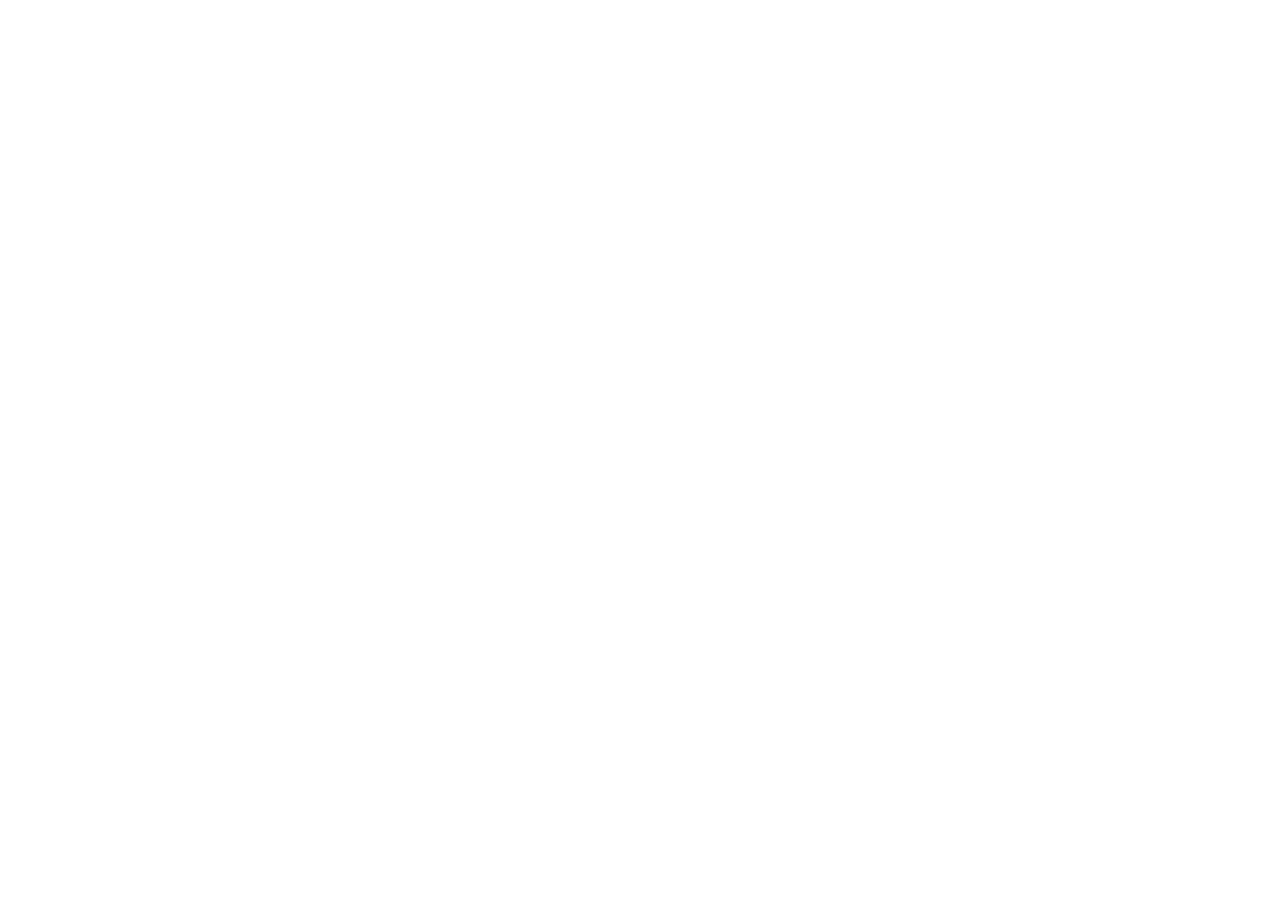
==== index.html @ 5789a330 "Create index.html" ====
<!DOCTYPE html>
<html lang="en">
<head>
    <meta charset="UTF-8">
    <meta http-equiv="X-UA-Compatible" content="IE=edge">
    <meta name="viewport" content="width=device-width, initial-scale=1.0">
    <title>Bootstrap Website</title>
</head>
<body>
    
</body>
</html>
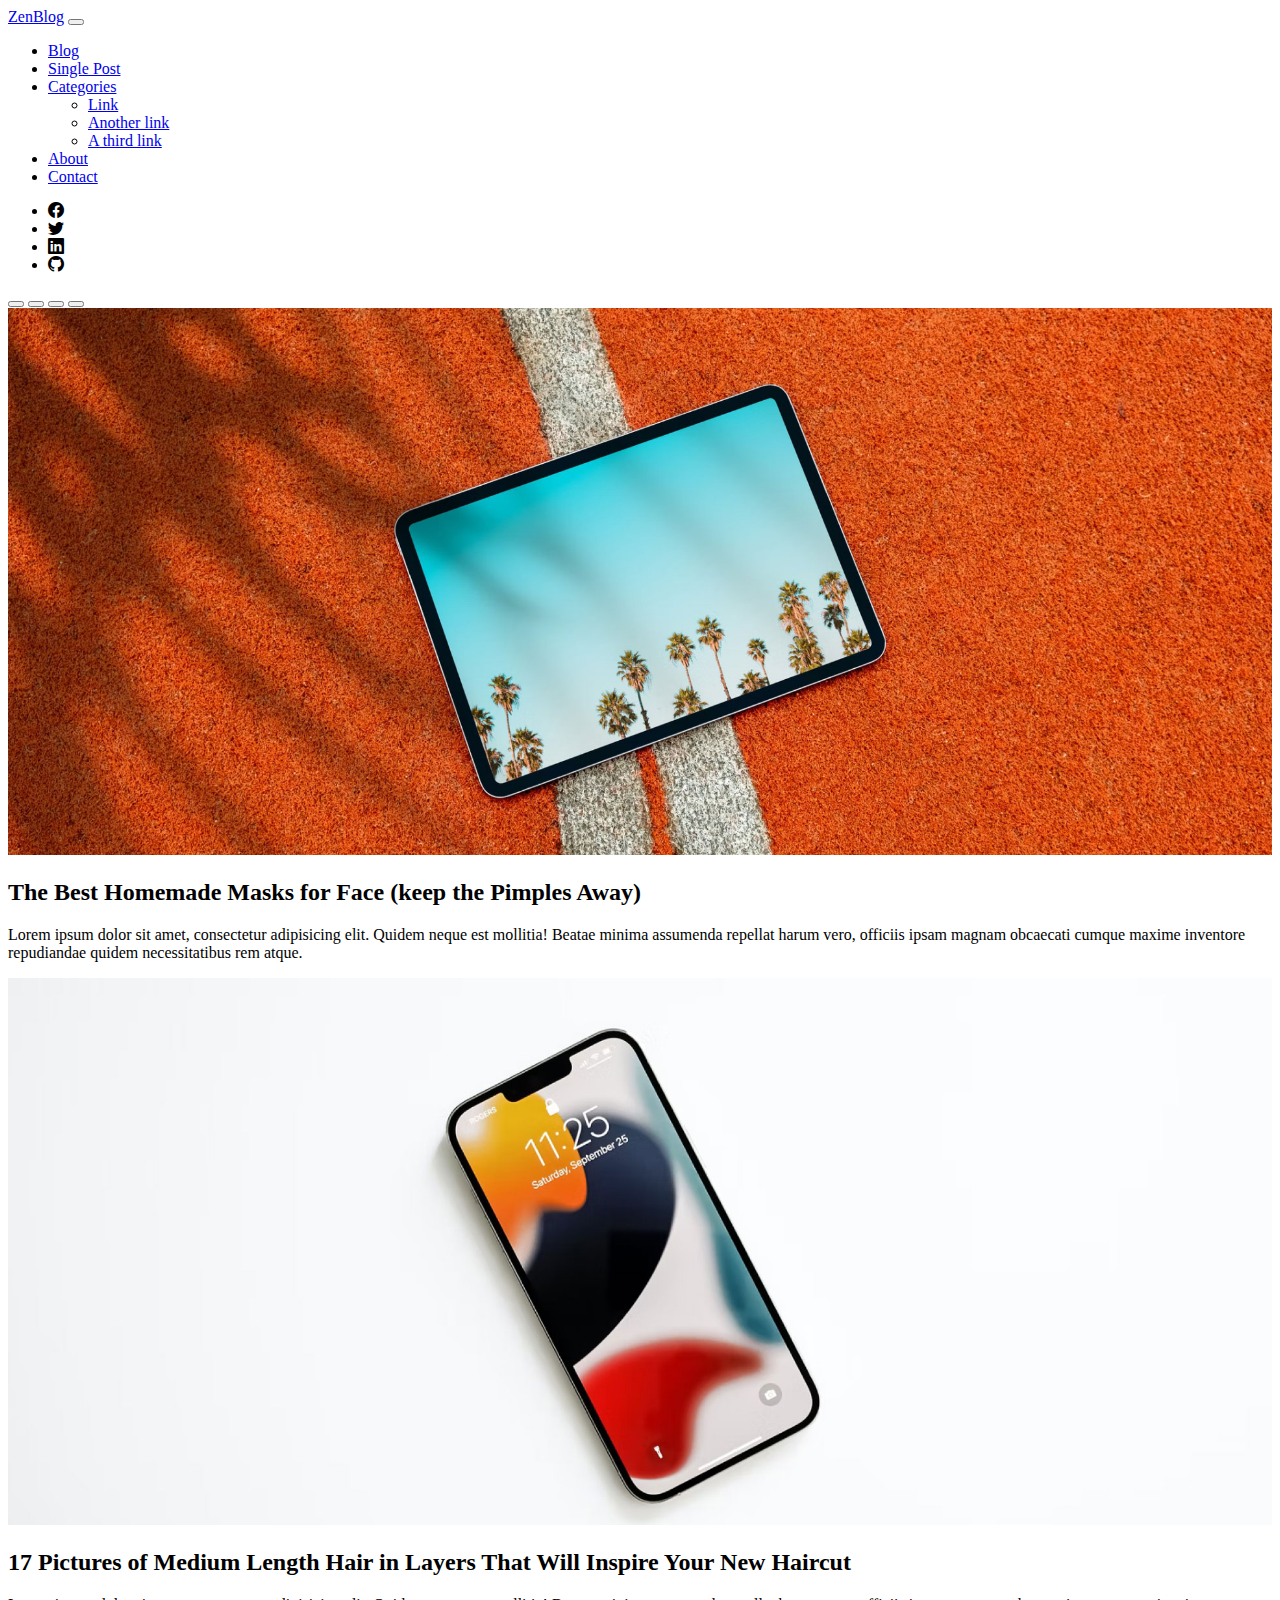
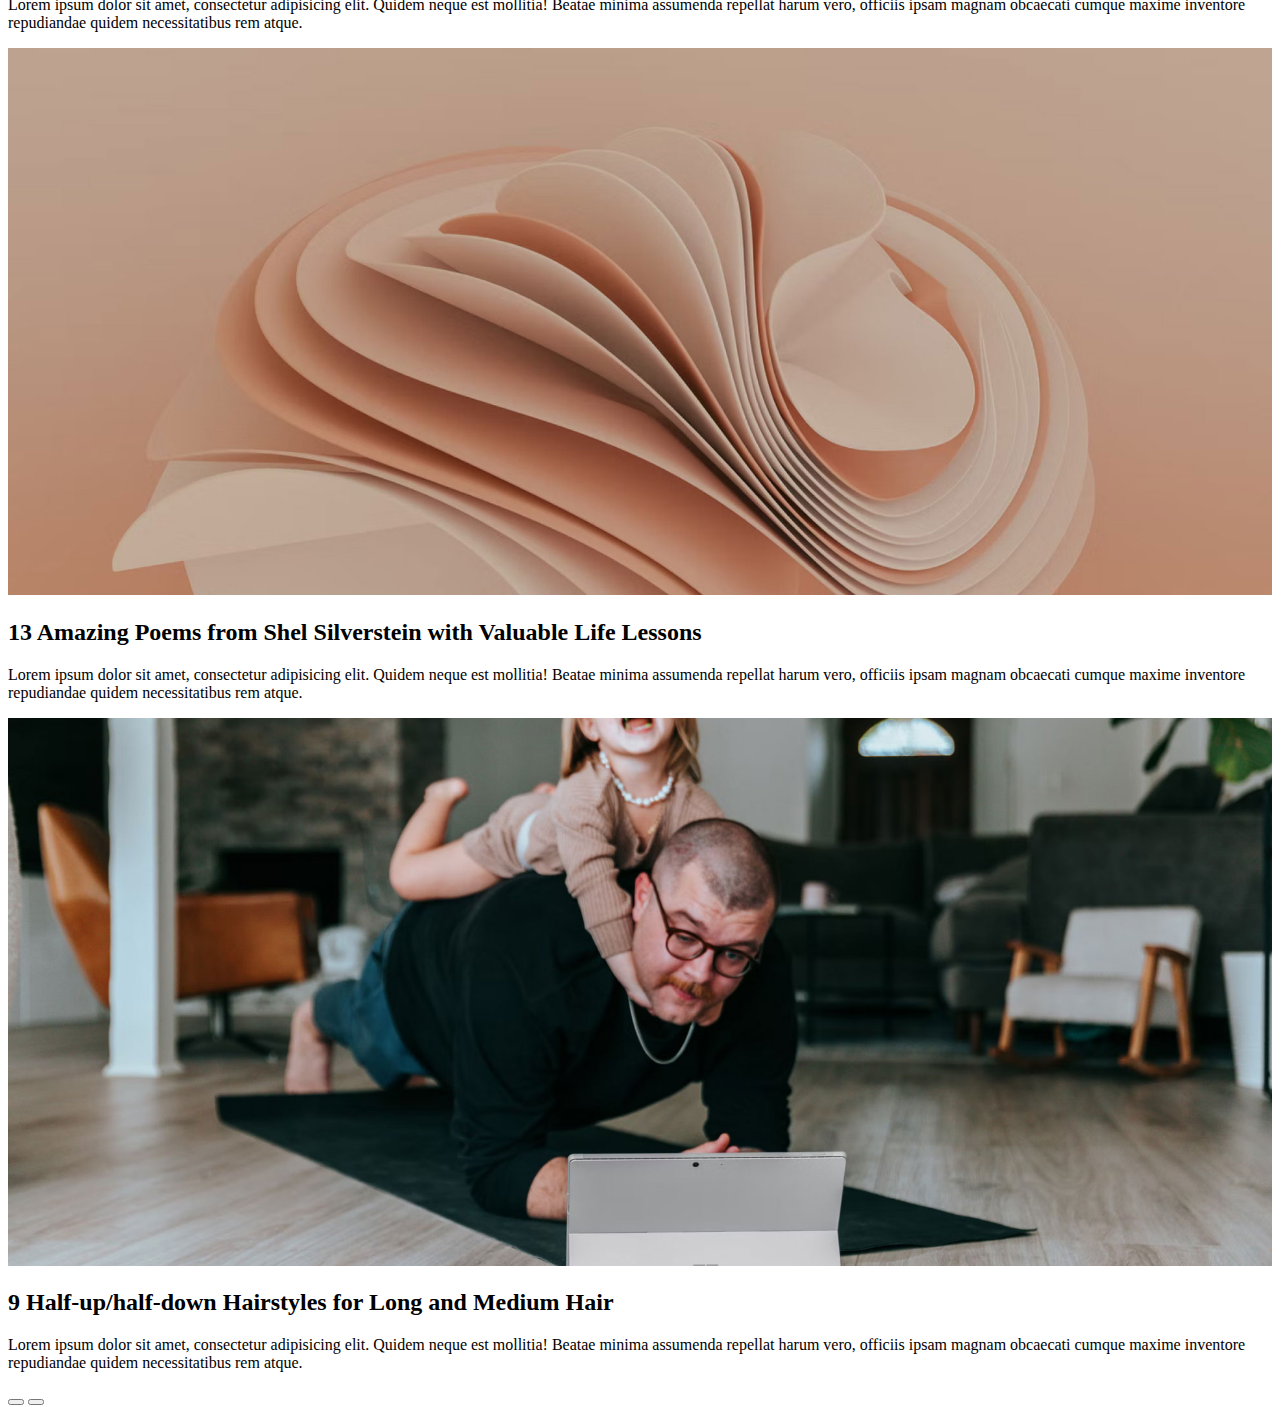
==== commit ca4481e4: "Create Carousel section" ====
--- a/index.html
+++ b/index.html
@@ -4,9 +4,121 @@
     <meta charset="UTF-8">
     <meta http-equiv="X-UA-Compatible" content="IE=edge">
     <meta name="viewport" content="width=device-width, initial-scale=1.0">
+    <link rel="stylesheet" href="https://cdn.jsdelivr.net/npm/bootstrap-icons@1.8.1/font/bootstrap-icons.css">
+    <link href="https://cdn.jsdelivr.net/npm/bootstrap@5.0.2/dist/css/bootstrap.min.css" rel="stylesheet" integrity="sha384-EVSTQN3/azprG1Anm3QDgpJLIm9Nao0Yz1ztcQTwFspd3yD65VohhpuuCOmLASjC" crossorigin="anonymous">
     <title>Bootstrap Website</title>
 </head>
 <body>
-    
+<heaer>
+  <nav class="navbar navbar-expand-sm bg-light navbar-dark py-4 border">
+    <div class="container-fluid">
+      <a class="navbar-brand text-body" href="#">ZenBlog</a>
+      <button class="navbar-toggler" type="button" data-bs-toggle="collapse" data-bs-target="#collapsibleNavbar">
+        <span class="navbar-toggler-icon"></span>
+      </button>
+      <div class="collapse navbar-collapse justify-content-md-center" id="collapsibleNavbar">
+        <ul class="navbar-nav ">
+          <li class="nav-item">
+            <a class="nav-link text-body" href="#">Blog</a>
+          </li>
+          <li class="nav-item">
+            <a class="nav-link text-body" href="#">Single Post</a>
+          </li>  
+          <li class="nav-item dropdown">
+            <a class="nav-link dropdown-toggle text-body" href="#" role="button" data-bs-toggle="dropdown">Categories</a>
+            <ul class="dropdown-menu">
+              <li><a class="dropdown-item text-body" href="#">Link</a></li>
+              <li><a class="dropdown-item text-body" href="#">Another link</a></li>
+              <li><a class="dropdown-item text-body" href="#">A third link</a></li>
+            </ul>
+          </li>
+          <li class="nav-item">
+            <a class="nav-link text-body" href="#">About</a>
+          </li>
+          <li class="nav-item">
+            <a class="nav-link text-body" href="#">Contact</a>
+          </li>
+        </ul>
+        
+      </div>
+    </div>
+      <ul class="navbar-nav sm-icons text-body">
+        <li class="nav-item"><a class="nav-link" href="#"><i class="bi bi-facebook" style="font-size: 1rem; color: black;"></i></a></li>
+        <li class="nav-item"><a class="nav-link" href="#"><i class="bi bi-twitter" style="font-size: 1rem; color: black;"></i></a></li>
+        <li class="nav-item"><a class="nav-link" href="#"><i class="bi bi-linkedin" style="font-size: 1rem; color: black;"></i></a></li>
+        <li class="nav-item"><a class="nav-link" href="#"><i class="bi bi-github" style="font-size: 1rem; color: black;"></i></a></li>
+    </ul>
+  </nav>
+</heaer>
+
+<!-- Carousel Section -->
+<!-- Carousel -->
+<div id="demo" class="carousel slide w-75 mx-auto mt-5" data-bs-ride="carousel">
+
+  <!-- Indicators/dots -->
+  <div class="carousel-indicators">
+    <button type="button" data-bs-target="#demo" data-bs-slide-to="0" class="active"></button>
+    <button type="button" data-bs-target="#demo" data-bs-slide-to="1"></button>
+    <button type="button" data-bs-target="#demo" data-bs-slide-to="2"></button>
+    <button type="button" data-bs-target="#demo" data-bs-slide-to="3"></button>
+  </div>
+  
+  <!-- The slideshow/carousel -->
+  <div class="carousel-inner">
+    <div class="carousel-item active">
+      <img src="images/post-slide-1.jpg" alt="Los Angeles" class="d-block" style="width:100%">
+      <div class="carousel-caption text-start w-50">
+        <h2>The Best Homemade Masks for Face (keep the Pimples Away)</h2>
+        <p>Lorem ipsum dolor sit amet, consectetur adipisicing elit. Quidem neque est mollitia! Beatae minima assumenda repellat harum vero, officiis ipsam magnam obcaecati cumque maxime inventore repudiandae quidem necessitatibus rem atque.</p>
+      </div>
+    </div>
+    <div class="carousel-item">
+      <img src="images/post-slide-2.jpg" alt="Chicago" class="d-block" style="width:100%">
+      <div class="carousel-caption text-start w-50 text-body">
+        <h2>17 Pictures of Medium Length Hair in Layers That Will Inspire Your New Haircut</h2>
+        <p>Lorem ipsum dolor sit amet, consectetur adipisicing elit. Quidem neque est mollitia! Beatae minima assumenda repellat harum vero, officiis ipsam magnam obcaecati cumque maxime inventore repudiandae quidem necessitatibus rem atque.</p>
+      </div> 
+    </div>
+    <div class="carousel-item">
+      <img src="images/post-slide-3.jpg" alt="Chicago" class="d-block" style="width:100%">
+      <div class="carousel-caption text-start w-50">
+        <h2>13 Amazing Poems from Shel Silverstein with Valuable Life Lessons</h2>
+        <p>Lorem ipsum dolor sit amet, consectetur adipisicing elit. Quidem neque est mollitia! Beatae minima assumenda repellat harum vero, officiis ipsam magnam obcaecati cumque maxime inventore repudiandae quidem necessitatibus rem atque.</p>
+      </div> 
+    </div>
+    <div class="carousel-item">
+      <img src="images/post-slide-4.jpg" alt="New York" class="d-block" style="width:100%">
+      <div class="carousel-caption text-start w-50">
+        <h2>9 Half-up/half-down Hairstyles for Long and Medium Hair</h2>
+        <p>Lorem ipsum dolor sit amet, consectetur adipisicing elit. Quidem neque est mollitia! Beatae minima assumenda repellat harum vero, officiis ipsam magnam obcaecati cumque maxime inventore repudiandae quidem necessitatibus rem atque.</p>
+      </div>  
+    </div>
+  </div>
+  
+  <!-- Left and right controls/icons -->
+  <button class="carousel-control-prev" type="button" data-bs-target="#demo" data-bs-slide="prev">
+    <span class="carousel-control-prev-icon"></span>
+  </button>
+  <button class="carousel-control-next" type="button" data-bs-target="#demo" data-bs-slide="next">
+    <span class="carousel-control-next-icon"></span>
+  </button>
+</div>
+
+
+
+
+
+
+
+
+
+
+
+
+
+
+
+<script src="https://cdn.jsdelivr.net/npm/@popperjs/core@2.9.2/dist/umd/popper.min.js" integrity="sha384-IQsoLXl5PILFhosVNubq5LC7Qb9DXgDA9i+tQ8Zj3iwWAwPtgFTxbJ8NT4GN1R8p" crossorigin="anonymous"></script>
+<script src="https://cdn.jsdelivr.net/npm/bootstrap@5.0.2/dist/js/bootstrap.min.js" integrity="sha384-cVKIPhGWiC2Al4u+LWgxfKTRIcfu0JTxR+EQDz/bgldoEyl4H0zUF0QKbrJ0EcQF" crossorigin="anonymous"></script>
 </body>
 </html>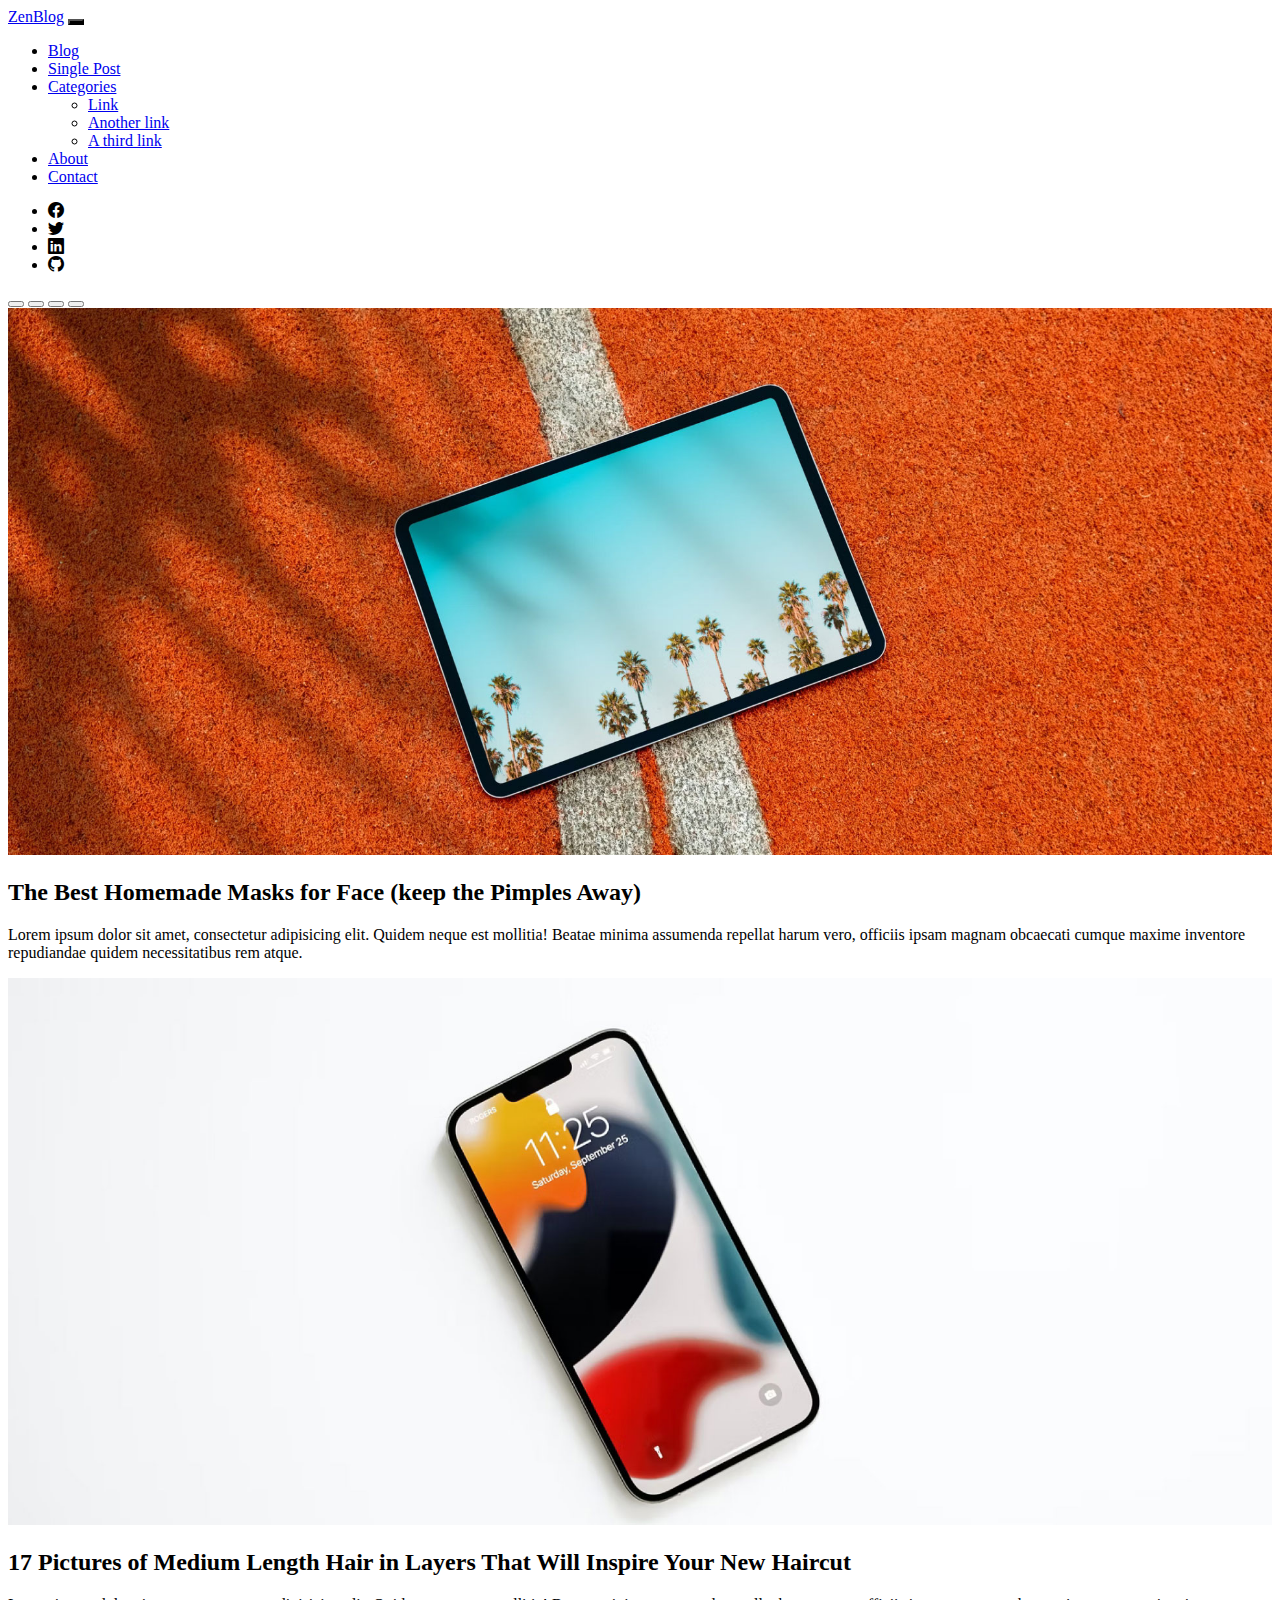
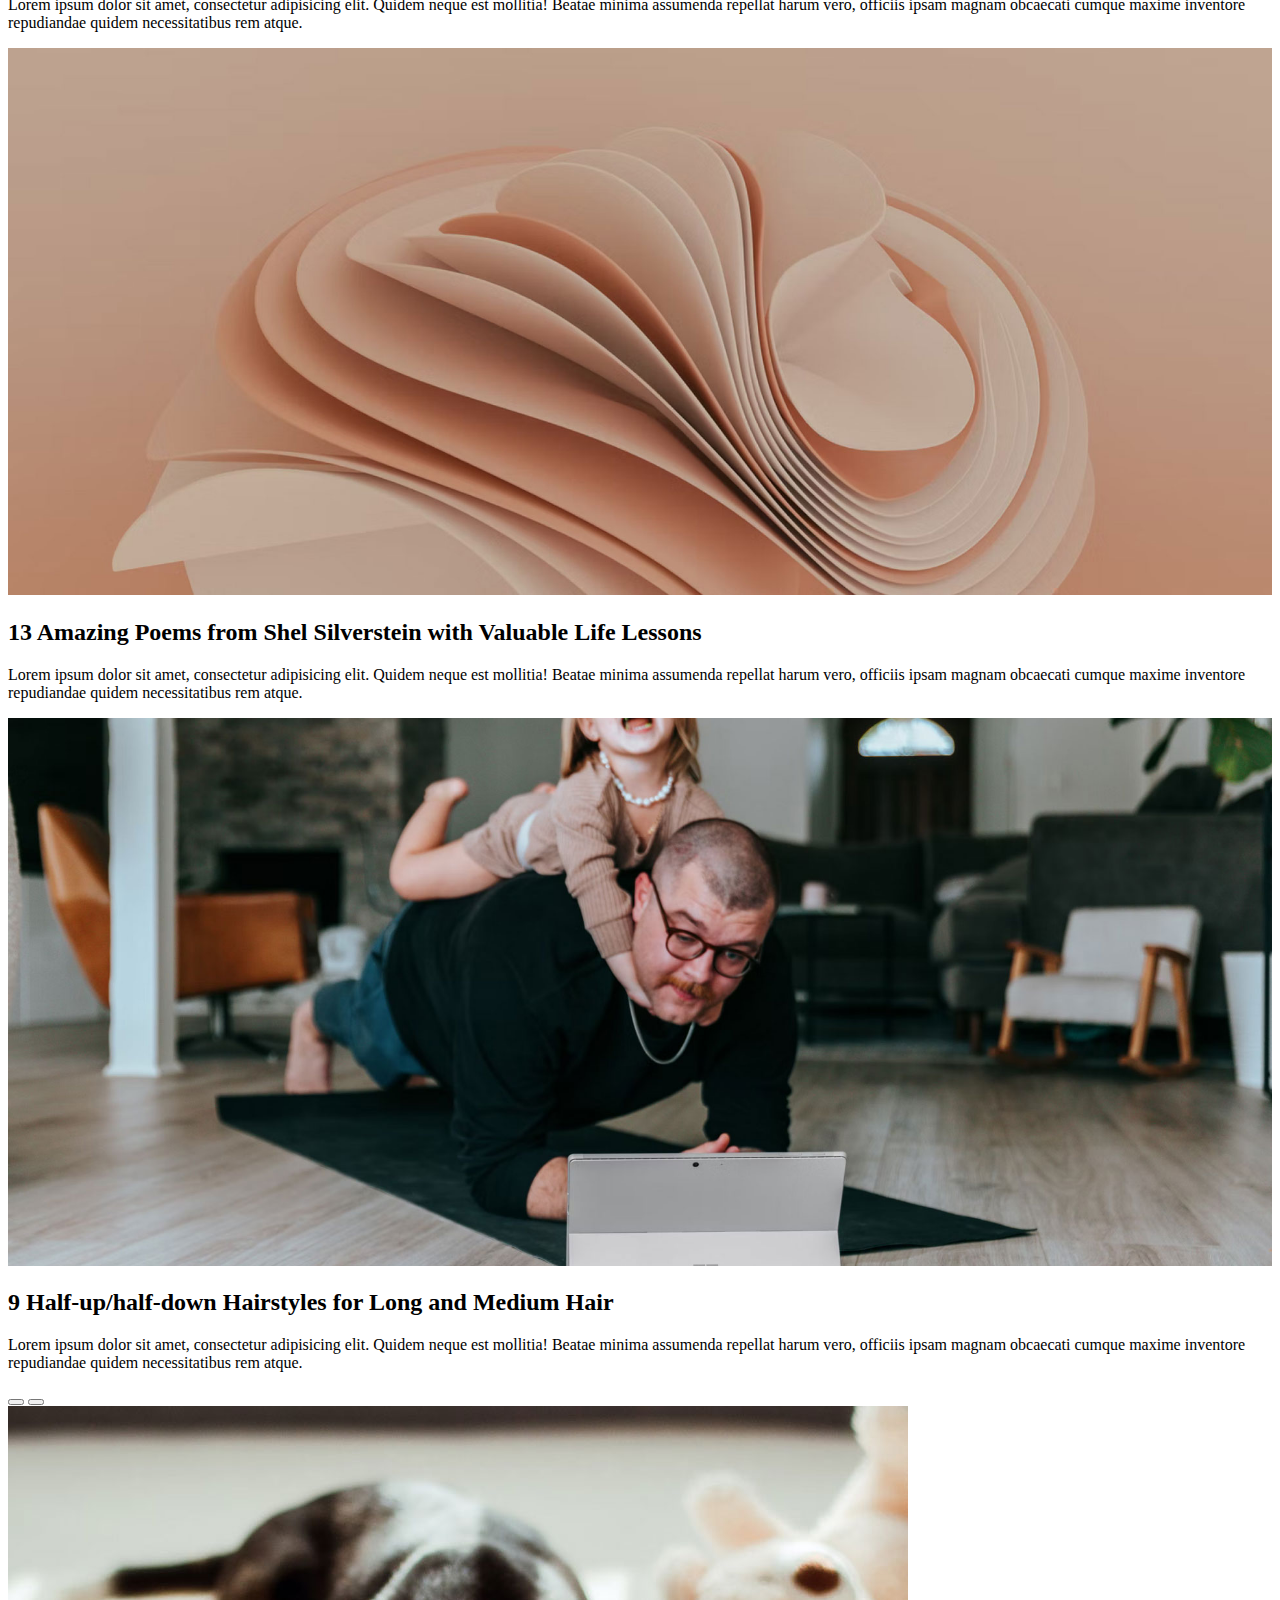
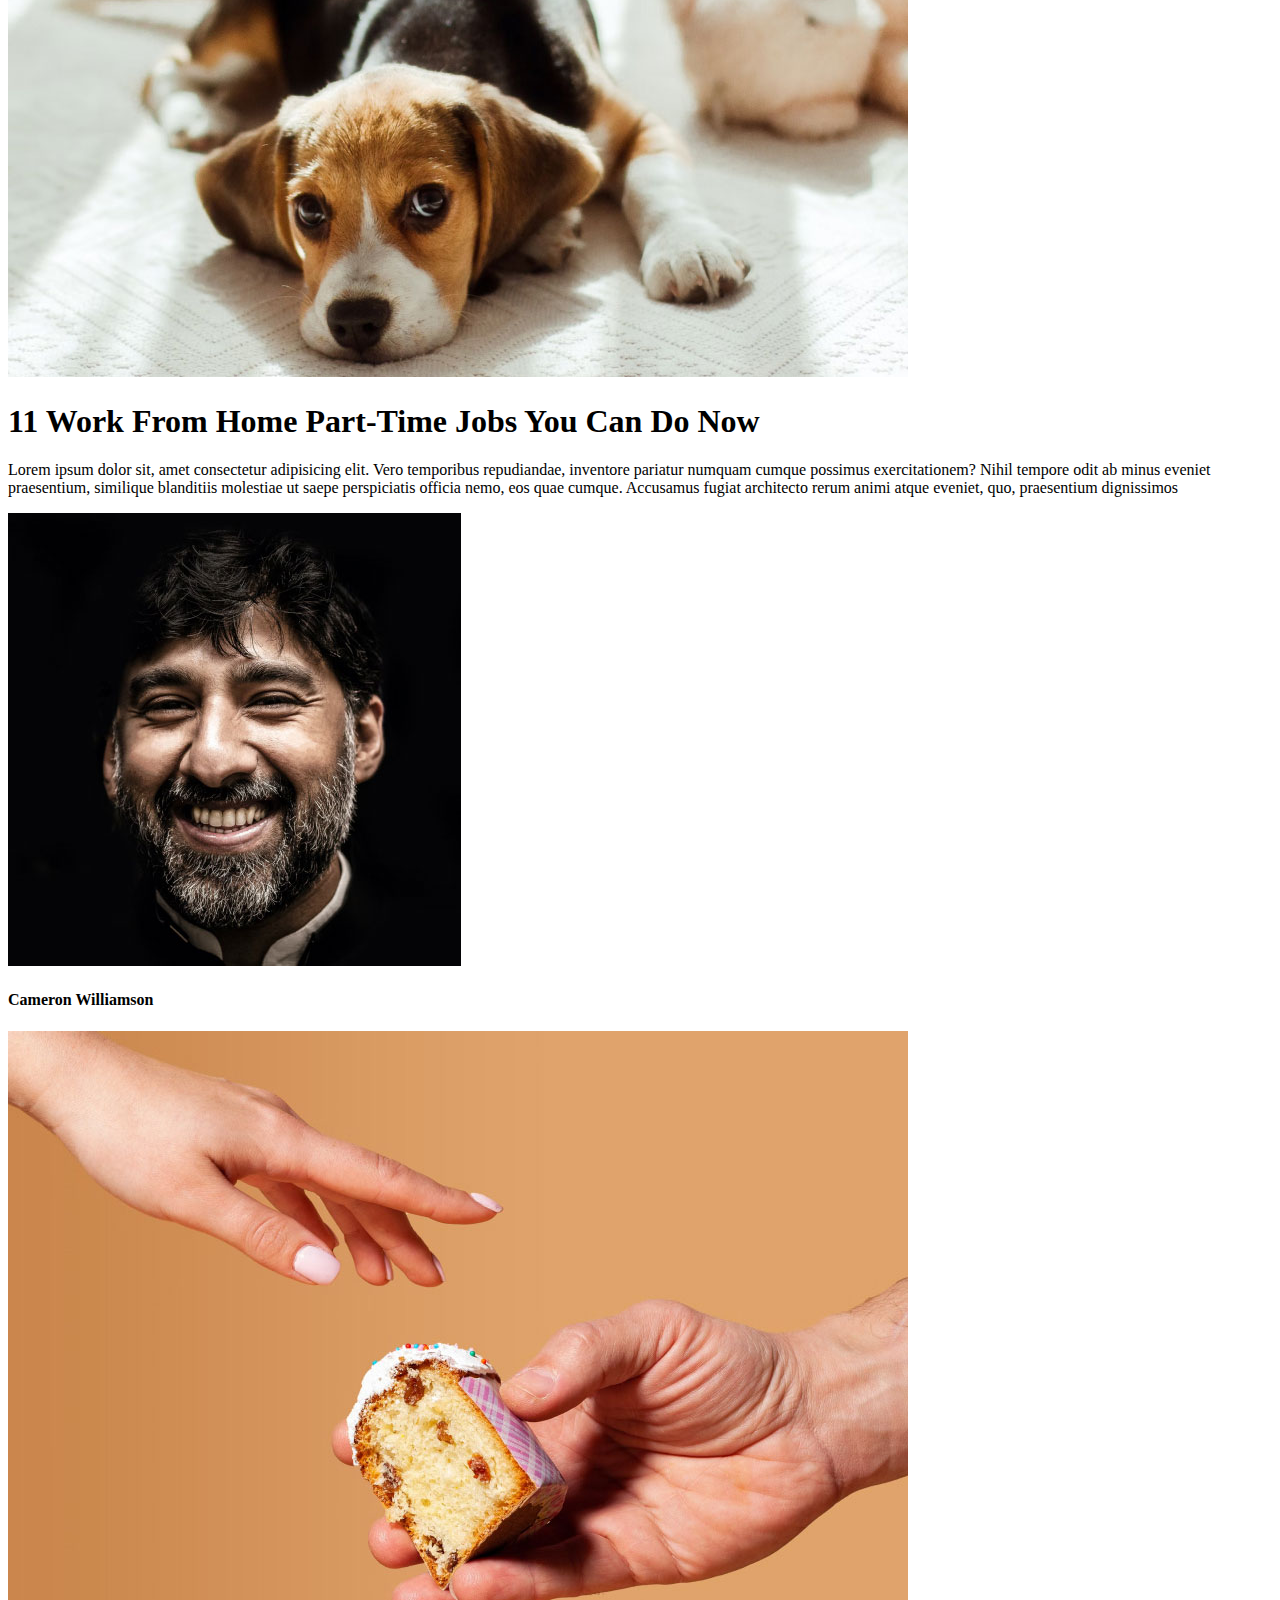
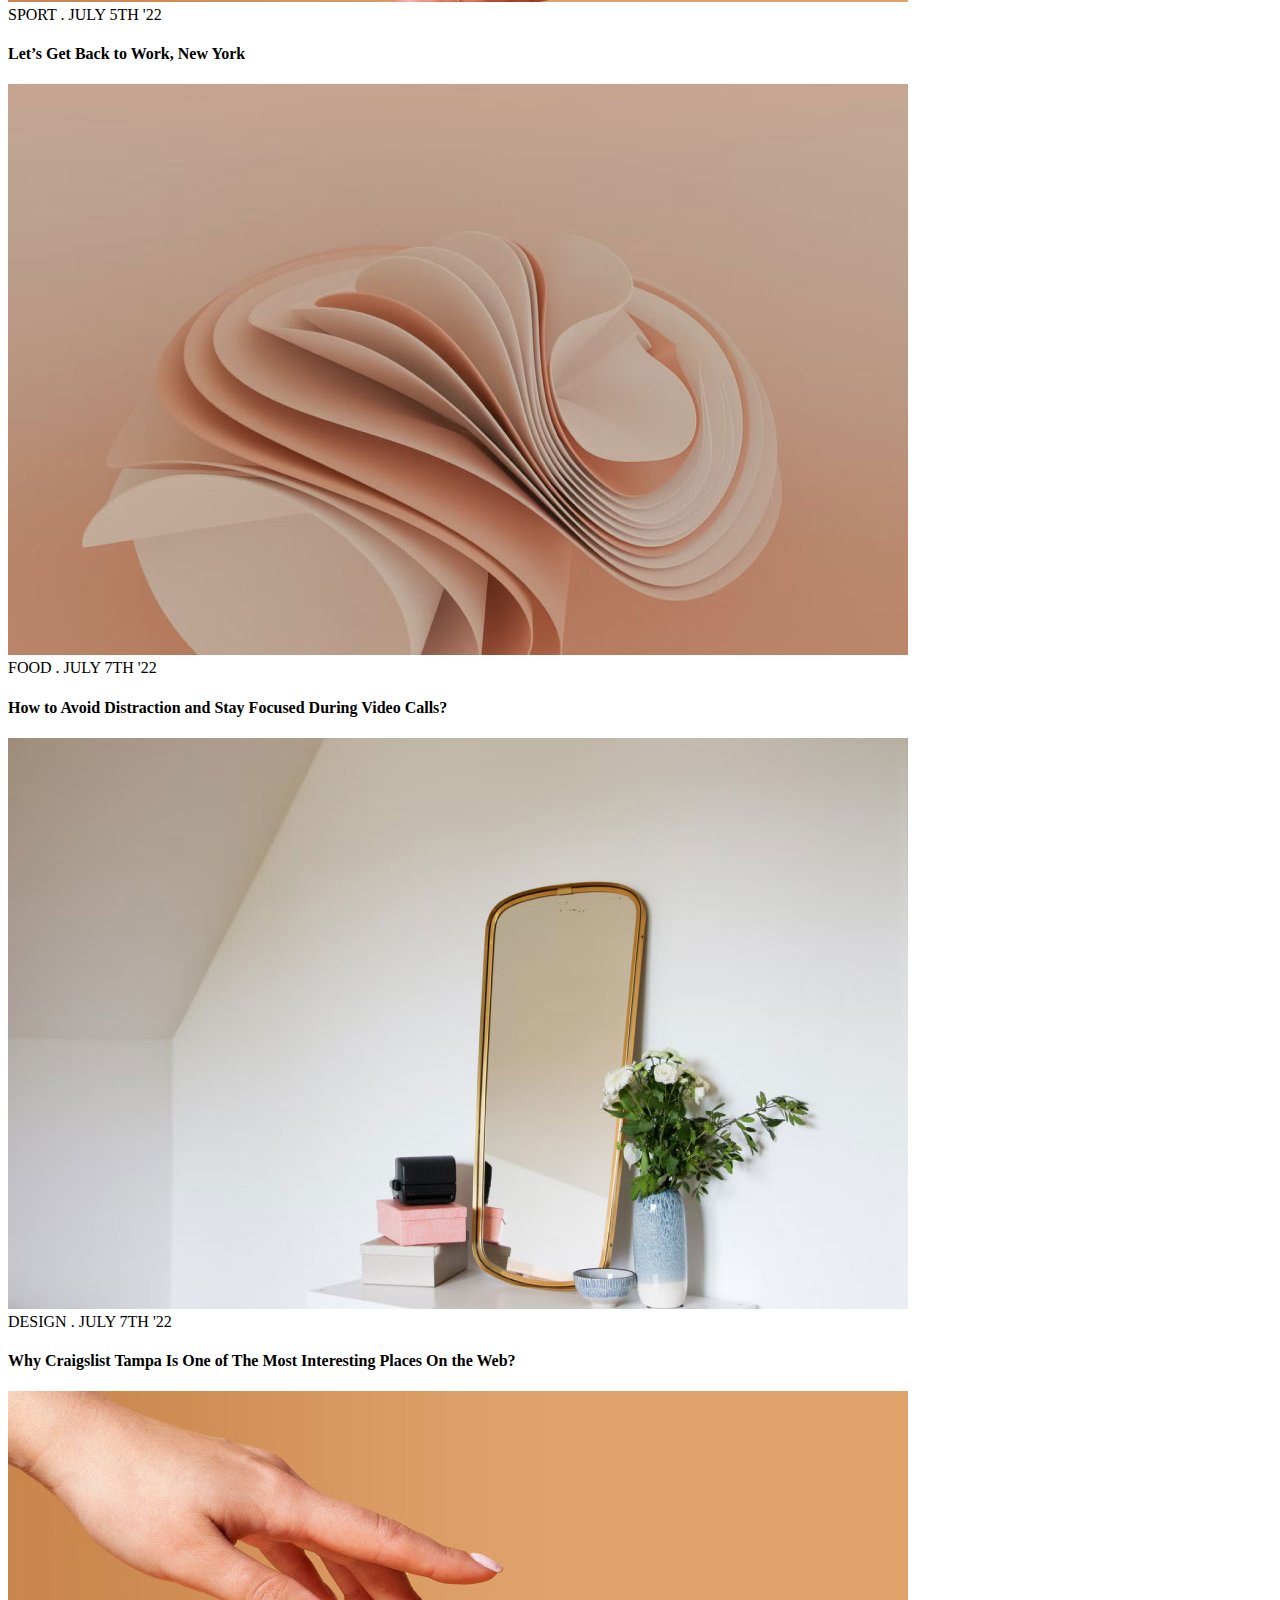
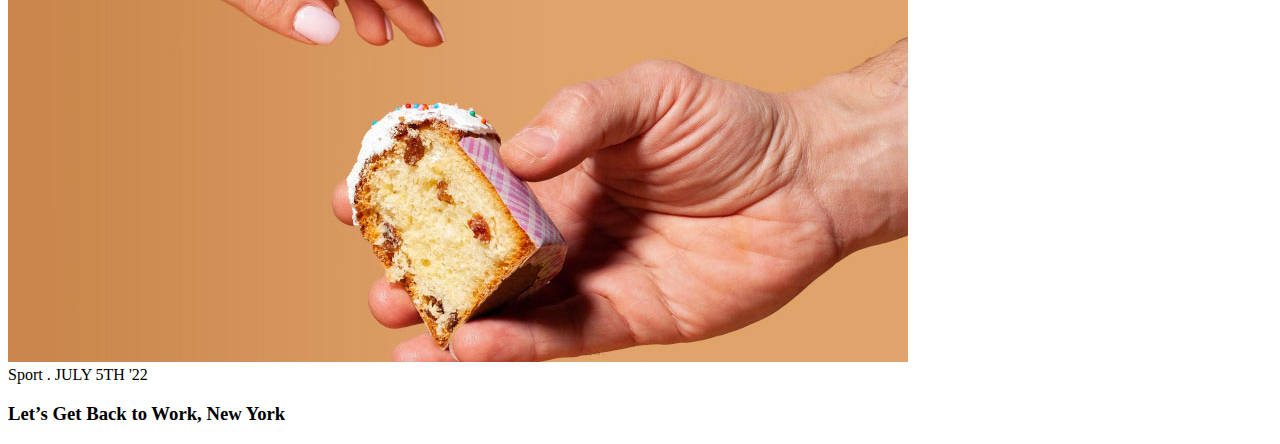
==== commit e80549db: "Create Main-Content Blog section" ====
--- a/index.html
+++ b/index.html
@@ -6,18 +6,19 @@
     <meta name="viewport" content="width=device-width, initial-scale=1.0">
     <link rel="stylesheet" href="https://cdn.jsdelivr.net/npm/bootstrap-icons@1.8.1/font/bootstrap-icons.css">
     <link href="https://cdn.jsdelivr.net/npm/bootstrap@5.0.2/dist/css/bootstrap.min.css" rel="stylesheet" integrity="sha384-EVSTQN3/azprG1Anm3QDgpJLIm9Nao0Yz1ztcQTwFspd3yD65VohhpuuCOmLASjC" crossorigin="anonymous">
+    <link rel="stylesheet" href="style.css">
     <title>Bootstrap Website</title>
 </head>
 <body>
 <heaer>
-  <nav class="navbar navbar-expand-sm bg-light navbar-dark py-4 border">
+  <nav class="navbar navbar-expand-lg bg-light navbar-dark py-4 border fixed-top">
     <div class="container-fluid">
       <a class="navbar-brand text-body" href="#">ZenBlog</a>
-      <button class="navbar-toggler" type="button" data-bs-toggle="collapse" data-bs-target="#collapsibleNavbar">
+      <button class="navbar-toggler navbar-toggler-icon" type="button" data-bs-toggle="collapse" data-bs-target="#collapsibleNavbar" aria-expanded="false" aria-label="Toggle navigation"></button>
         <span class="navbar-toggler-icon"></span>
       </button>
-      <div class="collapse navbar-collapse justify-content-md-center" id="collapsibleNavbar">
-        <ul class="navbar-nav ">
+      <div class="collapse navbar-collapse" id="collapsibleNavbar">
+        <ul class="navbar-nav mx-auto">
           <li class="nav-item">
             <a class="nav-link text-body" href="#">Blog</a>
           </li>
@@ -39,15 +40,15 @@
             <a class="nav-link text-body" href="#">Contact</a>
           </li>
         </ul>
-        
-      </div>
-    </div>
-      <ul class="navbar-nav sm-icons text-body">
-        <li class="nav-item"><a class="nav-link" href="#"><i class="bi bi-facebook" style="font-size: 1rem; color: black;"></i></a></li>
-        <li class="nav-item"><a class="nav-link" href="#"><i class="bi bi-twitter" style="font-size: 1rem; color: black;"></i></a></li>
-        <li class="nav-item"><a class="nav-link" href="#"><i class="bi bi-linkedin" style="font-size: 1rem; color: black;"></i></a></li>
-        <li class="nav-item"><a class="nav-link" href="#"><i class="bi bi-github" style="font-size: 1rem; color: black;"></i></a></li>
-    </ul>
+        <ul class="navbar-nav sm-icons text-body">
+          <li class="nav-item"><a class="nav-link" href="#"><i class="bi bi-facebook" style="font-size: 1rem; color: black;"></i></a></li>
+          <li class="nav-item"><a class="nav-link" href="#"><i class="bi bi-twitter" style="font-size: 1rem; color: black;"></i></a></li>
+          <li class="nav-item"><a class="nav-link" href="#"><i class="bi bi-linkedin" style="font-size: 1rem; color: black;"></i></a></li>
+          <li class="nav-item"><a class="nav-link" href="#"><i class="bi bi-github" style="font-size: 1rem; color: black;"></i></a></li>
+      </ul>
+      </div>
+    </div>
+      
   </nav>
 </heaer>
 
@@ -104,7 +105,85 @@
   </button>
 </div>
 
-
+<!-- Content Section -->
+<div class="container-fluid mt-5 d-flex mx-auto">
+  <div class="row ">
+    <div class="col-md-3 border-end">
+      <div class="card">
+        <img class="card-img-top w-100" src="images/post-landscape-1.jpg" alt="Dog News">
+        <div class="card-body">
+          <h1 class="card-title text-body"> 11 Work From Home Part-Time Jobs You Can Do Now</h1>
+          <p class="card-text mb-5">Lorem ipsum dolor sit, amet consectetur adipisicing elit. Vero temporibus repudiandae, inventore pariatur numquam cumque possimus exercitationem? Nihil tempore odit ab minus eveniet praesentium, similique blanditiis molestiae ut saepe perspiciatis officia nemo, eos quae cumque. Accusamus fugiat architecto rerum animi atque eveniet, quo, praesentium dignissimos</p>
+        </div>
+        <div class="d-flex align-items-center gap-3 ms-3">
+          <div class="photo" style="width: 50px;">
+            <img src="images/person-1.jpg" alt="Author" class="img-fluid rounded-circle">
+          </div>
+          <div class="name">
+            <h4 class="m-0 p-0 text-start">Cameron Williamson</h4>
+          </div>
+        </div>
+      </div>
+    </div>
+
+    <div class="col-md-3 border-end d-flex align-items-center flex-column">
+      <!-- 1st card -->
+      <div class="card border-0">
+        <img class="card-img-top w-100" src="images/post-landscape-2.jpg" alt="Dog News">
+        <div class="card-body">
+          <div class="post-meta">
+            <span class="date">SPORT</span>
+            <span class="mx-1">.</span>
+            <span>JULY 5TH '22</span>
+          </div>
+          <h4 class="card-title text-body"> Let’s Get Back to Work, New York</h4>
+        </div>
+      </div>
+      <!-- 2nd card -->
+      <div class="card border-0">
+        <img class="card-img-top w-100" src="images/post-landscape-5.jpg" alt="Dog News">
+        <div class="card-body">
+          <div class="post-meta">
+            <span class="date">FOOD</span>
+            <span class="mx-1">.</span>
+            <span>JULY 7TH '22</span>
+          </div>
+          <h4 class="card-title text-body"> How to Avoid Distraction and Stay Focused During Video Calls?</h4>
+        </div>
+      </div>
+      <!-- 3rd card -->
+      <div class="card border-0">
+        <img class="card-img-top w-100" src="images/post-landscape-7.jpg" alt="Dog News">
+        <div class="card-body">
+          <div class="post-meta">
+            <span class="date">DESIGN</span>
+            <span class="mx-1">.</span>
+            <span>JULY 7TH '22</span>
+          </div>
+          <h4 class="card-title text-body"> Why Craigslist Tampa Is One of The Most Interesting Places On the Web?</h4>
+        </div>
+      </div>
+    </div>
+
+    <div class="col-md-3 border-end d-flex justify-content-center">
+      <div class="card border-0" style="width: 300px">
+        <img class="card-img-top w-100" src="images/post-landscape-2.jpg" alt="Dog News">
+        <div class="card-body">
+          <div class="post-meta">
+            <span class="date">Sport</span>
+            <span class="mx-1">.</span>
+            <span>JULY 5TH '22</span>
+          </div>
+          <h3 class="card-title text-body"> Let’s Get Back to Work, New York</h3>
+        </div>
+      </div>
+    </div>
+
+    <div class="col-md-2">
+
+    </div>
+  </div>
+</div>
 
 
 
--- a/style.css
+++ b/style.css
@@ -0,0 +1,15 @@
+.navbar-toggler {
+    background-color: black;
+    
+}
+
+.sm-icons {
+  flex-direction: row;
+}
+@media only screen and (max-width: 960px) {
+.sm-icons .nav-item {
+  padding-right: 1em;
+  }
+}
+
+
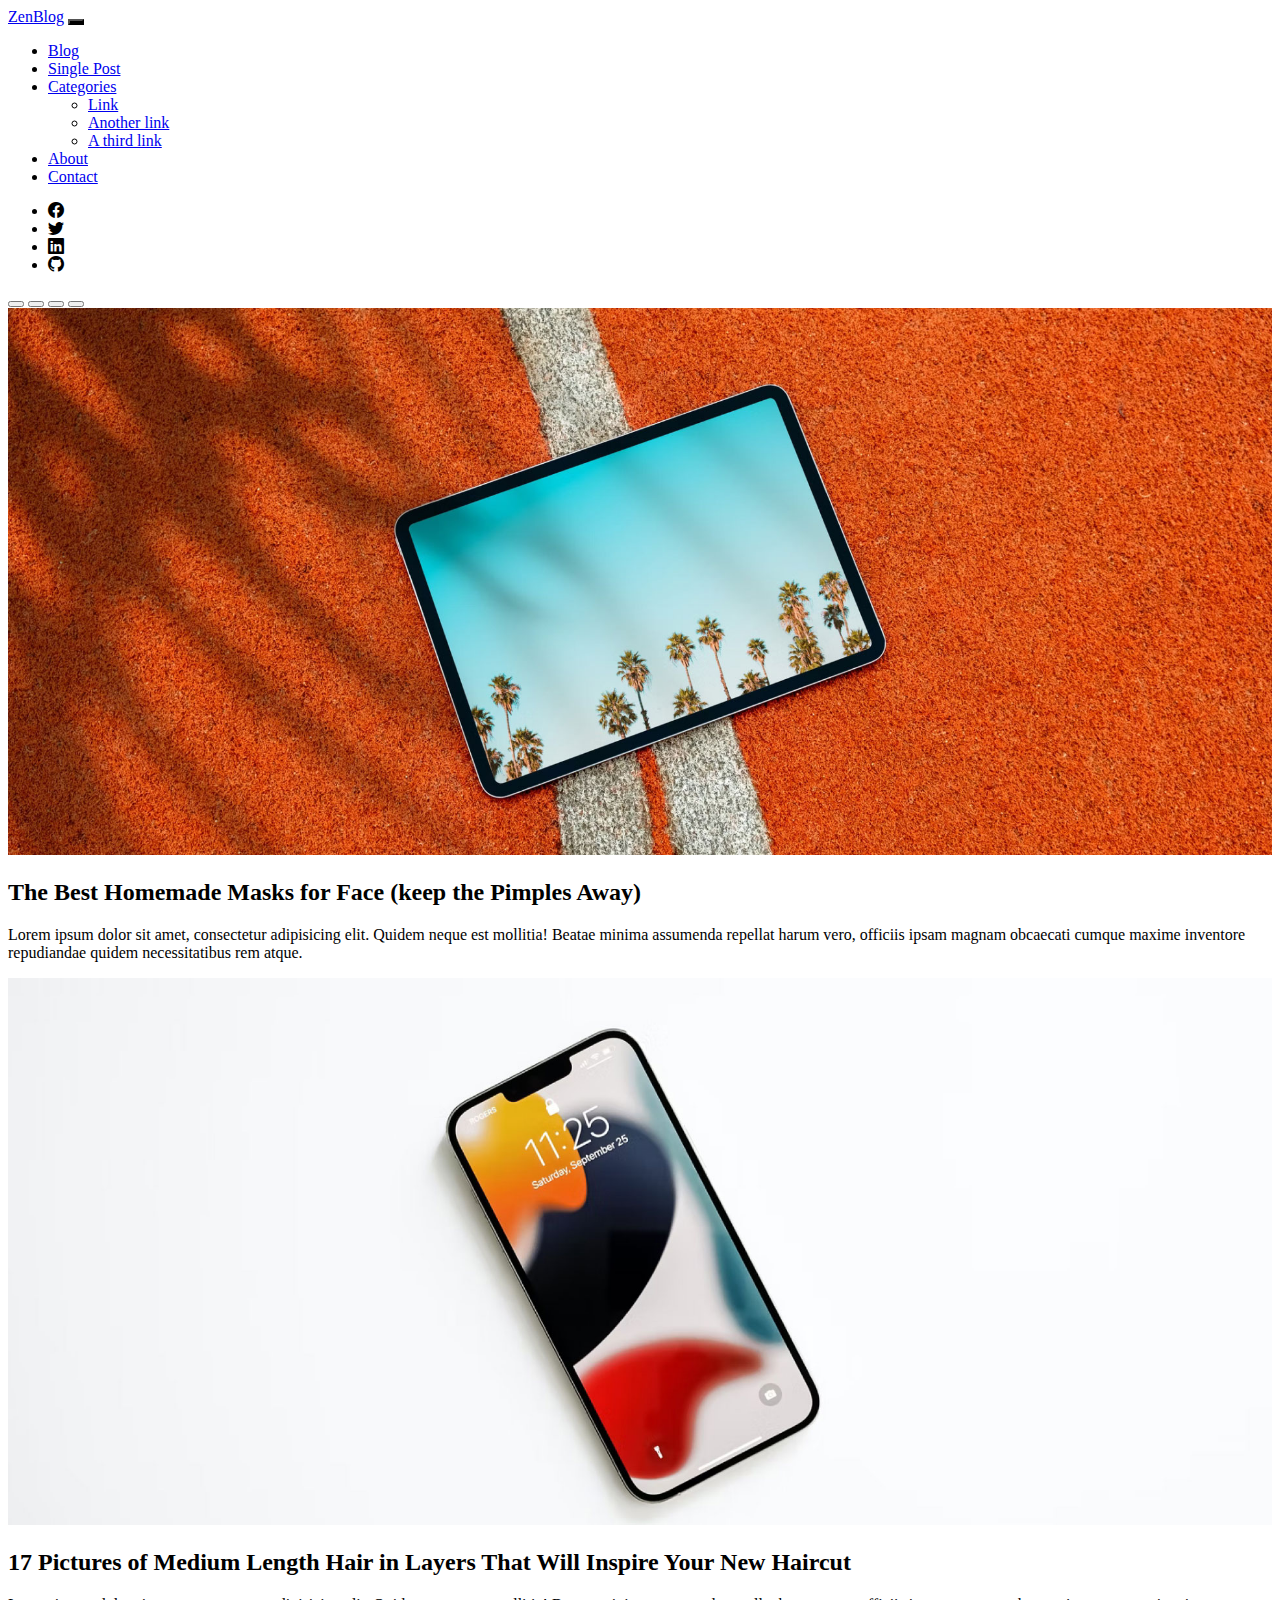
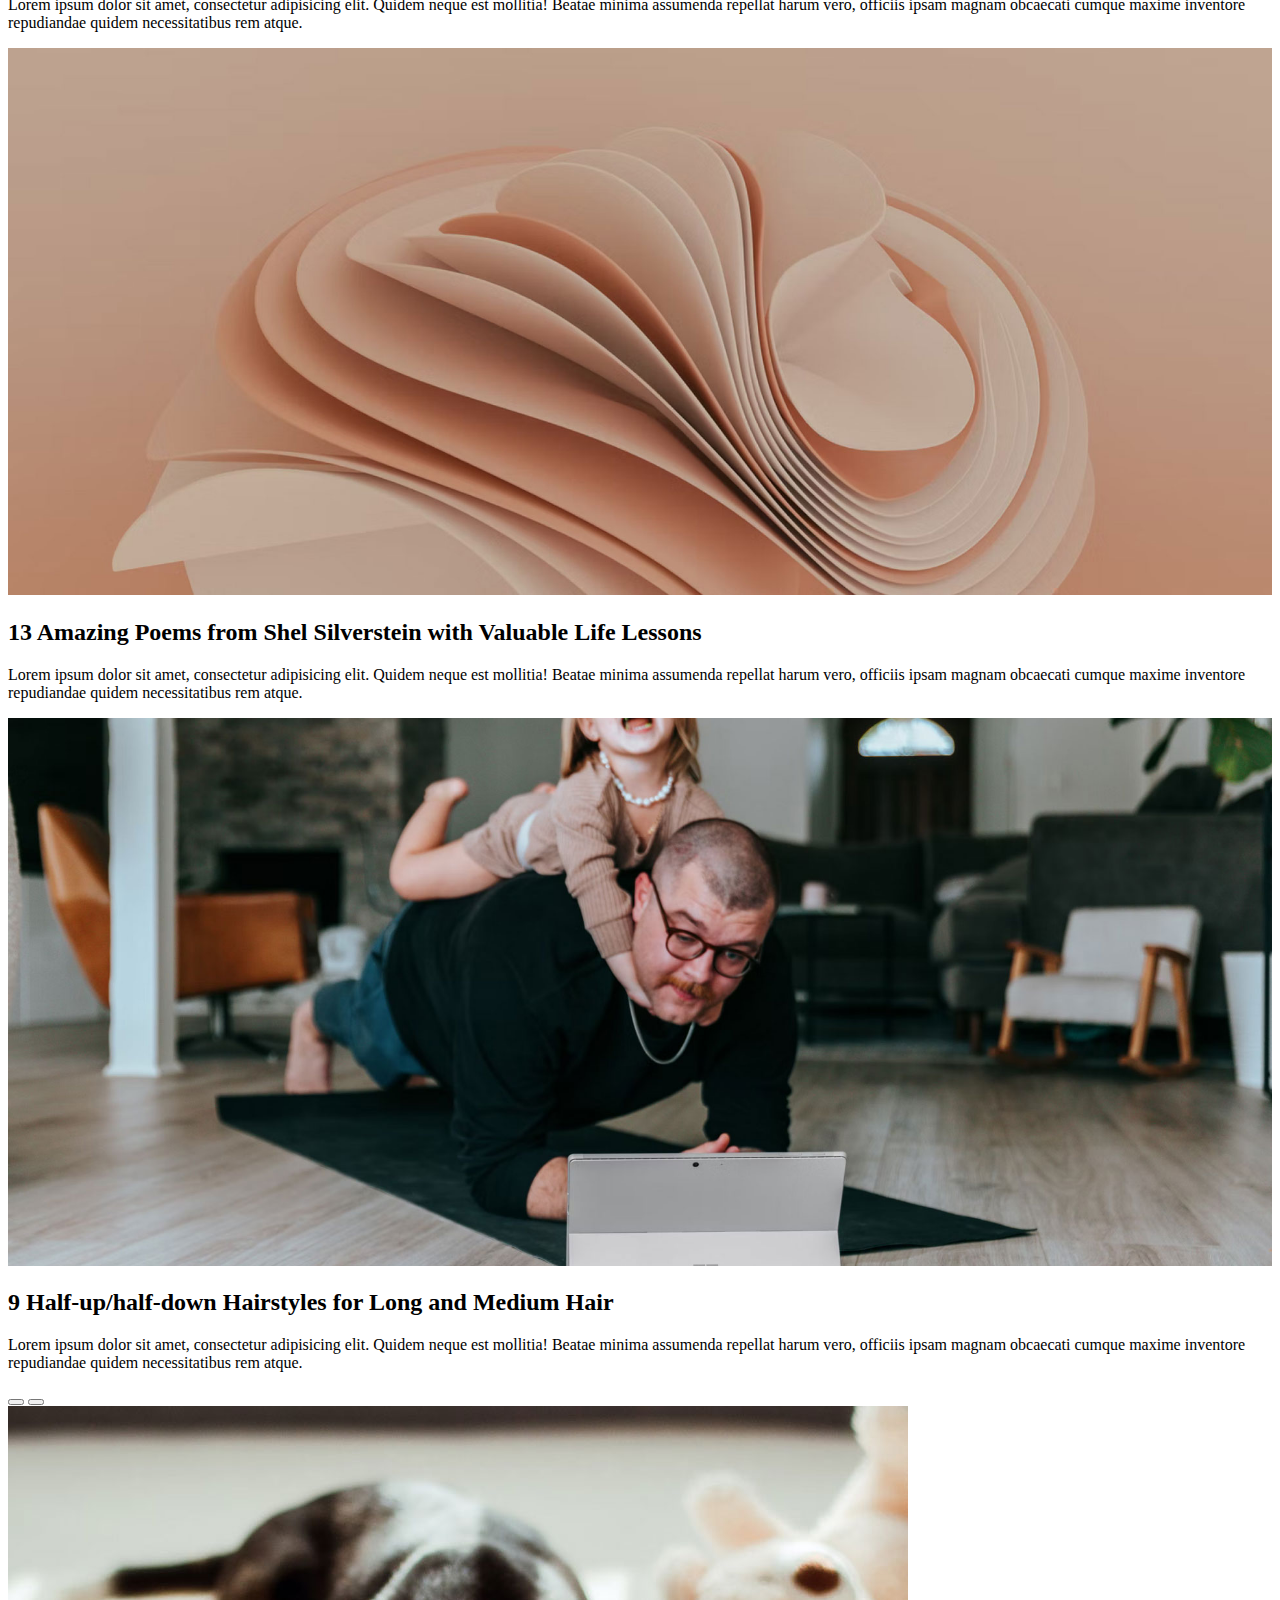
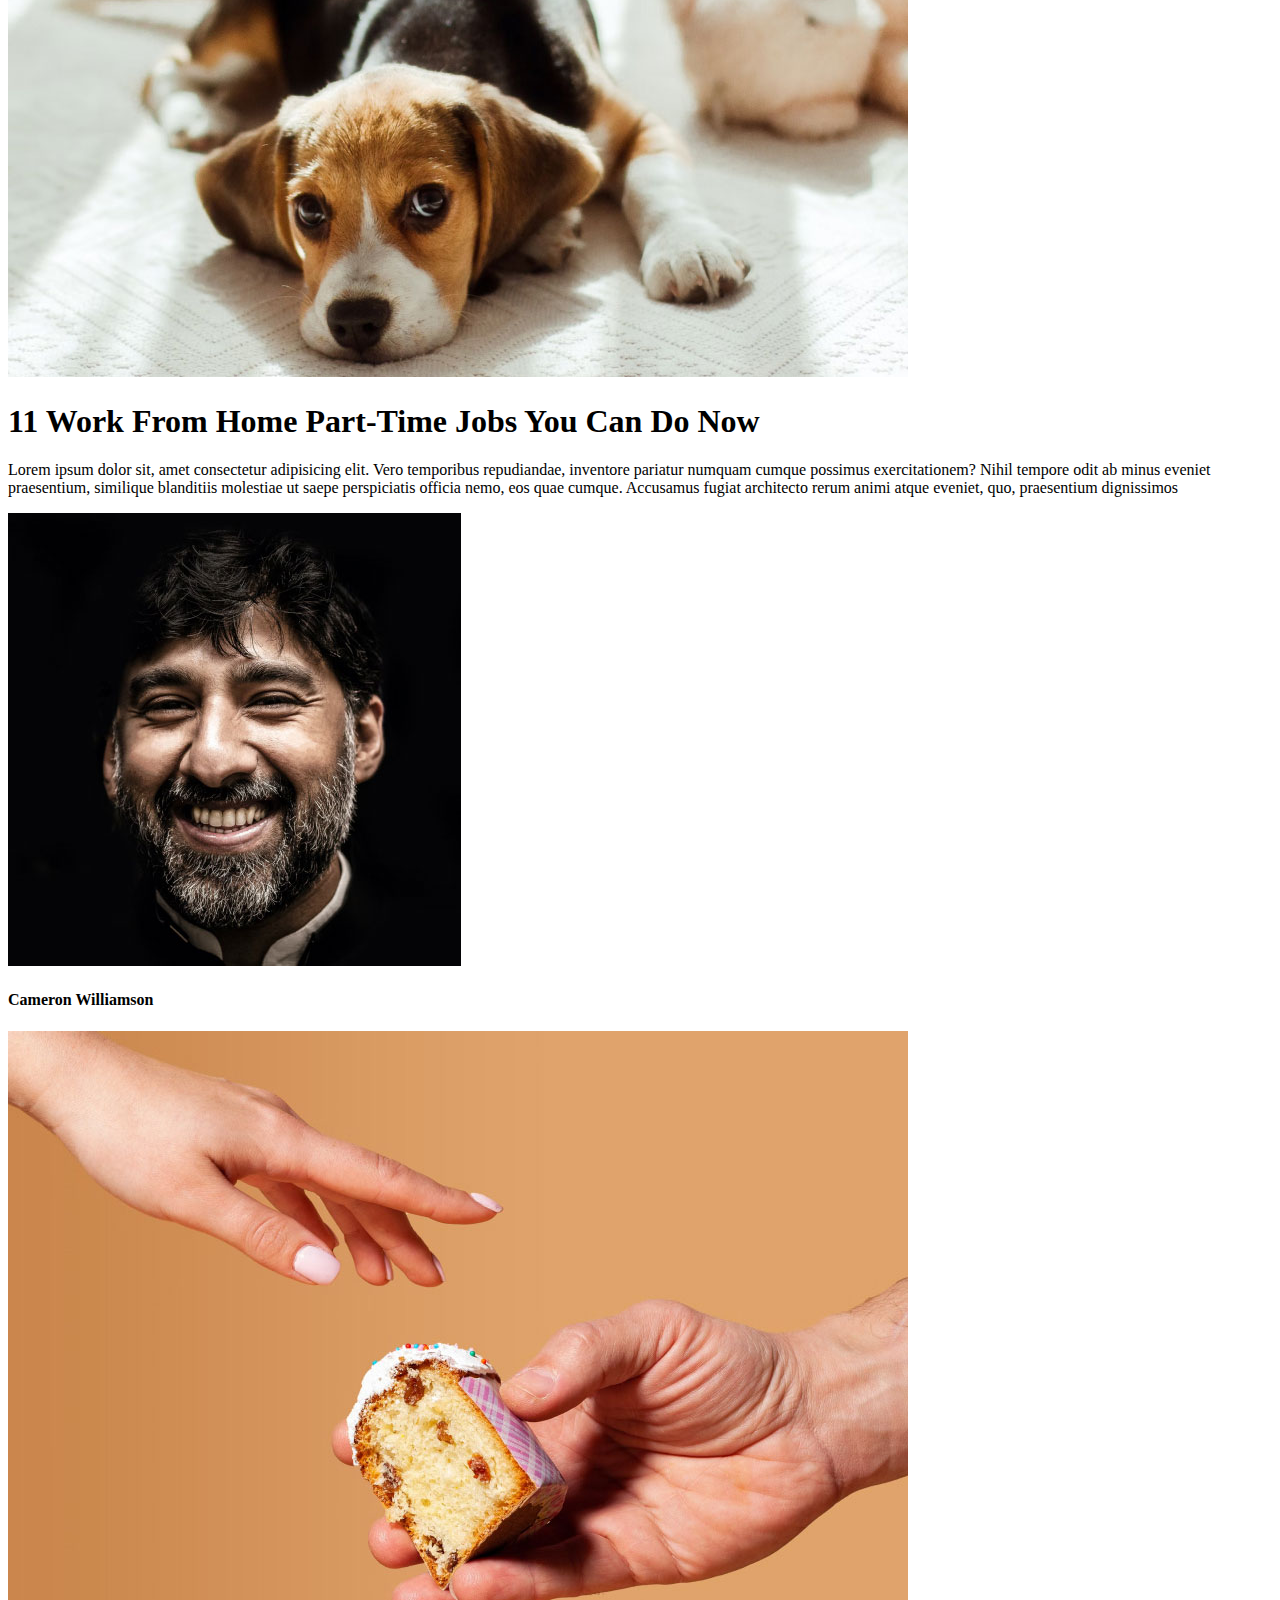
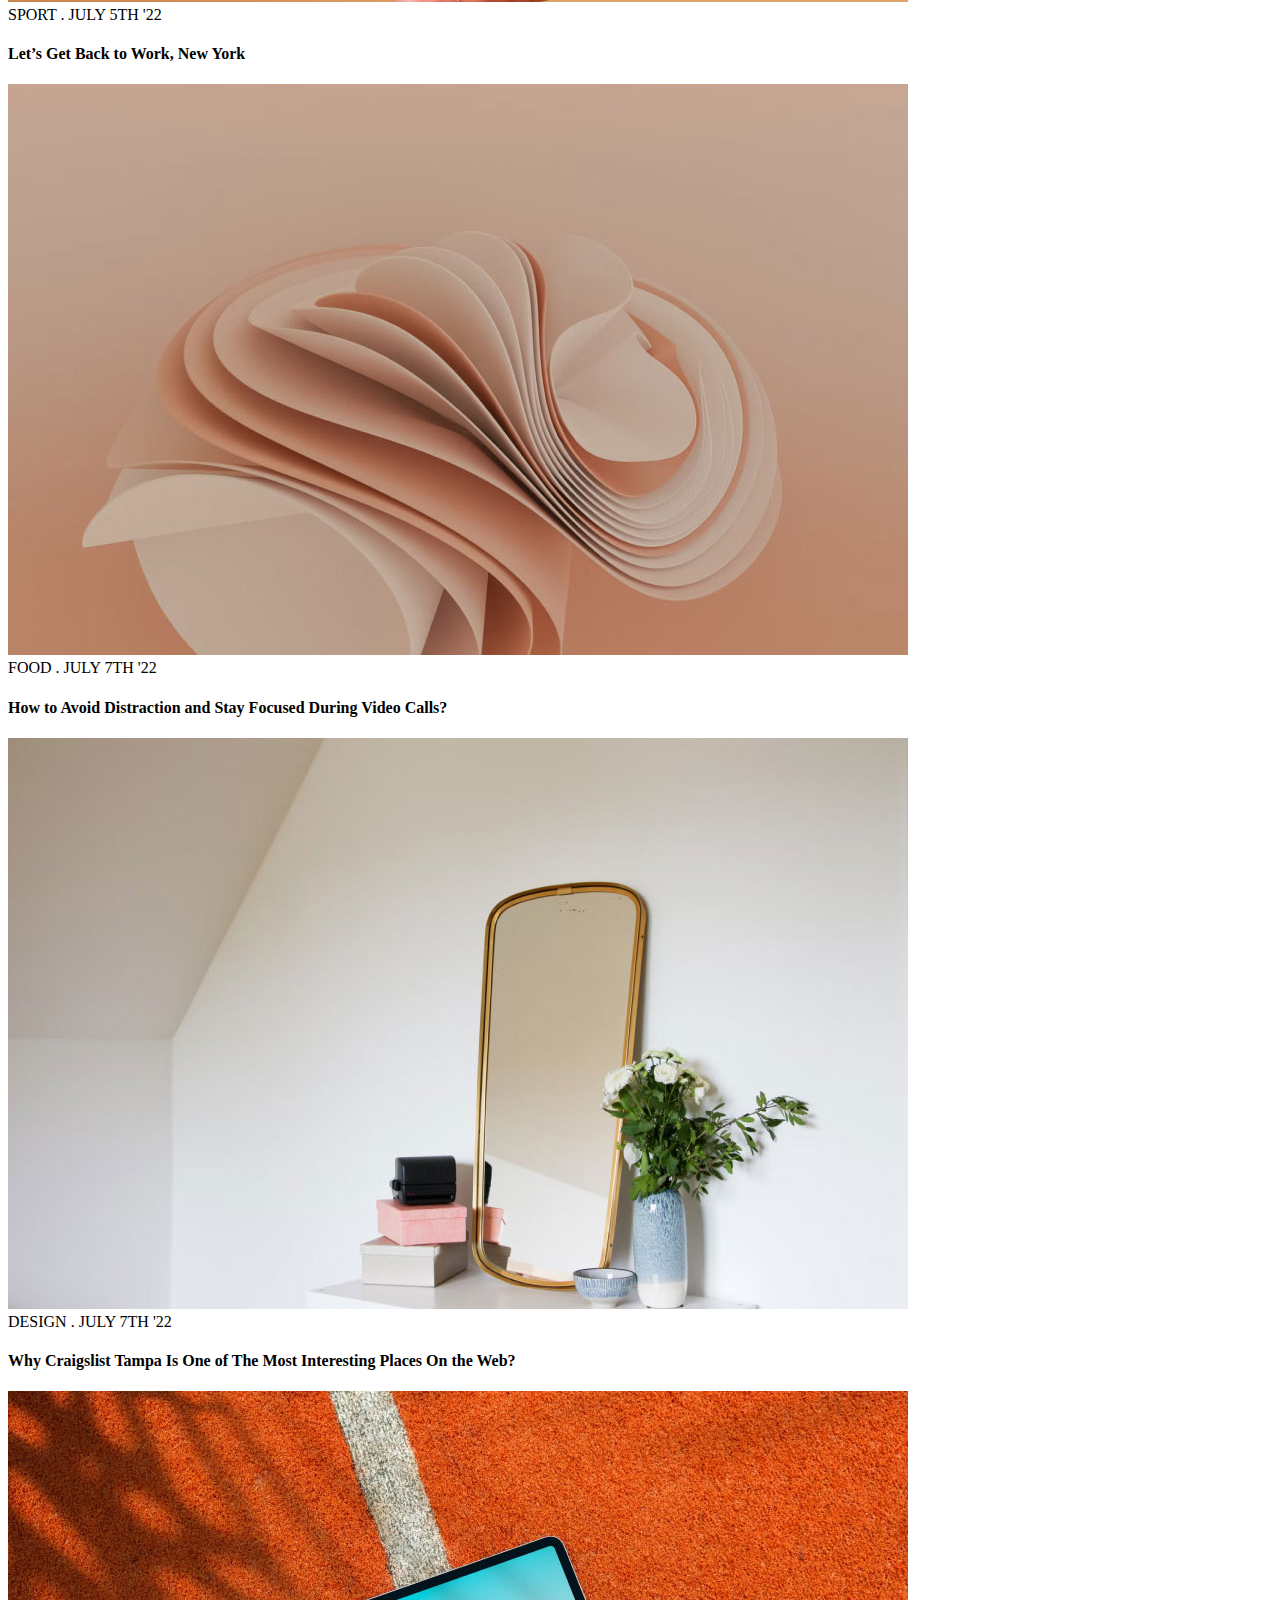
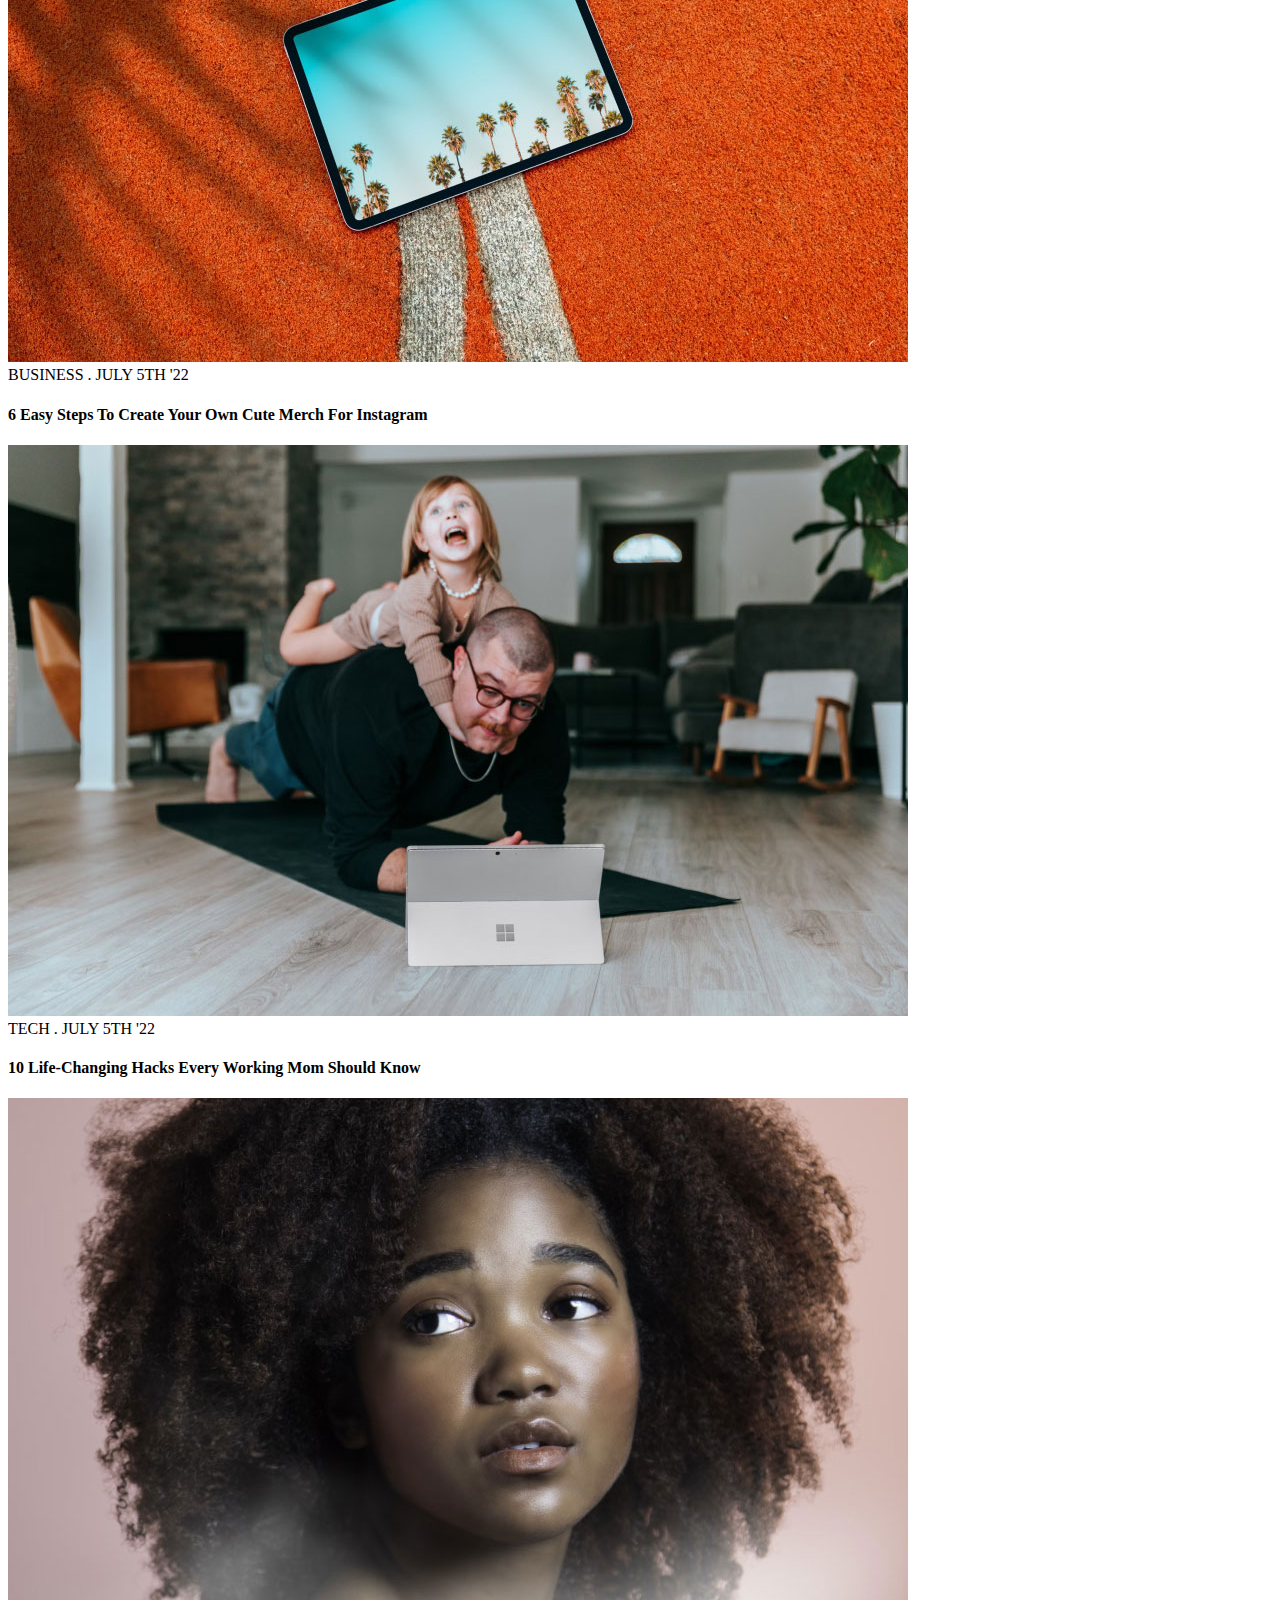
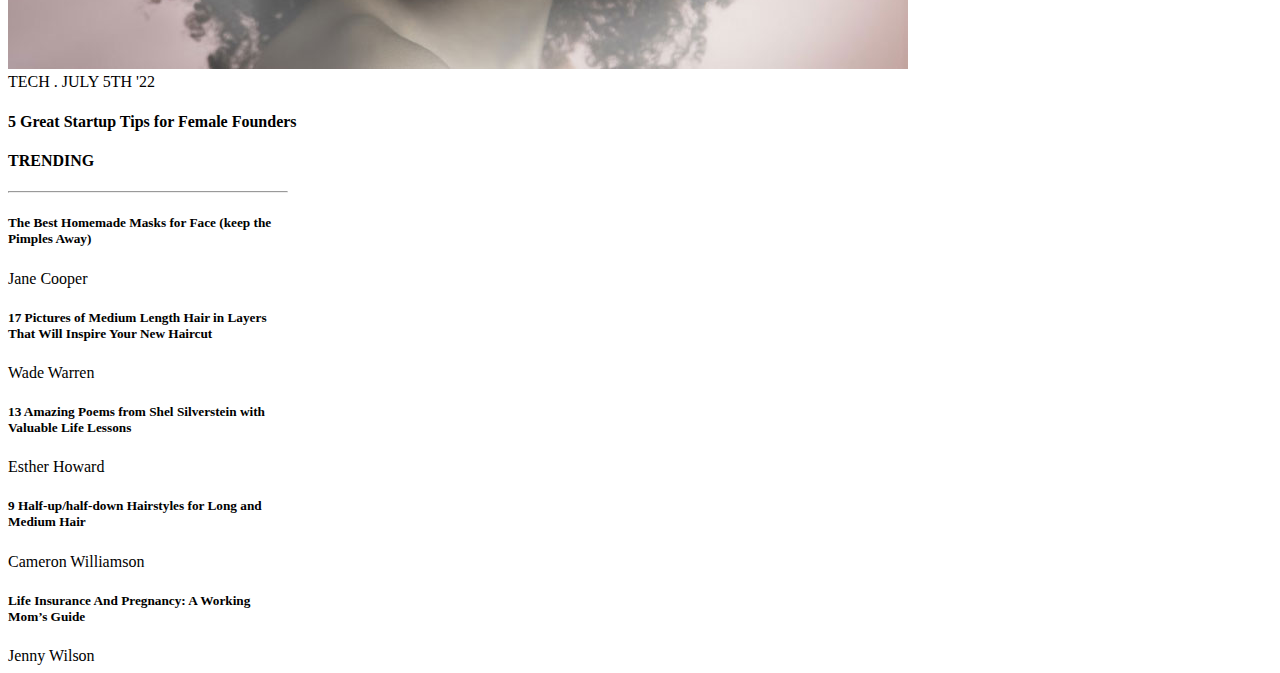
==== commit 3caeb6ae: "Complete Content-Blog Section" ====
--- a/index.html
+++ b/index.html
@@ -106,7 +106,7 @@
 </div>
 
 <!-- Content Section -->
-<div class="container-fluid mt-5 d-flex mx-auto">
+<div class="container-fluid mt-5 d-flex ms-5">
   <div class="row ">
     <div class="col-md-3 border-end">
       <div class="card">
@@ -126,6 +126,7 @@
       </div>
     </div>
 
+<!-- Second Column -->
     <div class="col-md-3 border-end d-flex align-items-center flex-column">
       <!-- 1st card -->
       <div class="card border-0">
@@ -165,21 +166,71 @@
       </div>
     </div>
 
-    <div class="col-md-3 border-end d-flex justify-content-center">
-      <div class="card border-0" style="width: 300px">
-        <img class="card-img-top w-100" src="images/post-landscape-2.jpg" alt="Dog News">
-        <div class="card-body">
-          <div class="post-meta">
-            <span class="date">Sport</span>
-            <span class="mx-1">.</span>
-            <span>JULY 5TH '22</span>
-          </div>
-          <h3 class="card-title text-body"> Let’s Get Back to Work, New York</h3>
-        </div>
-      </div>
-    </div>
-
-    <div class="col-md-2">
+<!-- Third Column -->
+    <div class="col-md-3 border-end d-flex align-items-center flex-column">
+      <div class="card border-0">
+        <img class="card-img-top w-100" src="images/post-landscape-3.jpg" alt="Dog News">
+        <div class="card-body">
+          <div class="post-meta">
+            <span class="date">BUSINESS</span>
+            <span class="mx-1">.</span>
+            <span>JULY 5TH '22</span>
+          </div>
+          <h4 class="card-title text-body"> 6 Easy Steps To Create Your Own Cute Merch For Instagram </h4>
+        </div>
+      </div>
+      <!-- second card -->
+      <div class="card border-0">
+        <img class="card-img-top w-100" src="images/post-landscape-6.jpg" alt="Dog News">
+        <div class="card-body">
+          <div class="post-meta">
+            <span class="date">TECH</span>
+            <span class="mx-1">.</span>
+            <span>JULY 5TH '22</span>
+          </div>
+          <h4 class="card-title text-body"> 10 Life-Changing Hacks Every Working Mom Should Know </h4>
+        </div>
+      </div>
+      <!-- 3rd card -->
+      <div class="card border-0">
+        <img class="card-img-top w-100" src="images/post-landscape-8.jpg" alt="Dog News">
+        <div class="card-body">
+          <div class="post-meta">
+            <span class="date">TECH</span>
+            <span class="mx-1">.</span>
+            <span>JULY 5TH '22</span>
+          </div>
+          <h4 class="card-title text-body"> 5 Great Startup Tips for Female Founders </h4>
+        </div>
+      </div>
+    </div>
+
+    <div class="col-md-3" style="width: 280px;">
+      <div class="card">
+        <div class="card-body">
+          <h4 class="card-title text-body">TRENDING</h4>
+          <hr>
+          <h5 class="card-text">The Best Homemade Masks for Face (keep the Pimples Away)</h5>
+          <span class="text-muted"> Jane Cooper </span>
+        </div>
+      </div>
+        <div class="card-body border">
+          <h5 class="card-text">17 Pictures of Medium Length Hair in Layers That Will Inspire Your New Haircut</h5>
+          <span class="text-muted"> Wade Warren </span>
+        </div>
+        <div class="card-body border">
+          <h5 class="card-text">13 Amazing Poems from Shel Silverstein with Valuable Life Lessons</h5>
+          <span class="text-muted"> Esther Howard </span>
+        </div>
+        <div class="card-body border">
+          <h5 class="card-text">9 Half-up/half-down Hairstyles for Long and Medium Hair</h5>
+          <span class="text-muted"> Cameron Williamson </span>
+        </div>
+        <div class="card-body border">
+          <h5 class="card-text">Life Insurance And Pregnancy: A Working Mom’s Guide</h5>
+          <span class="text-muted"> Jenny Wilson </span>
+        </div>
+
 
     </div>
   </div>
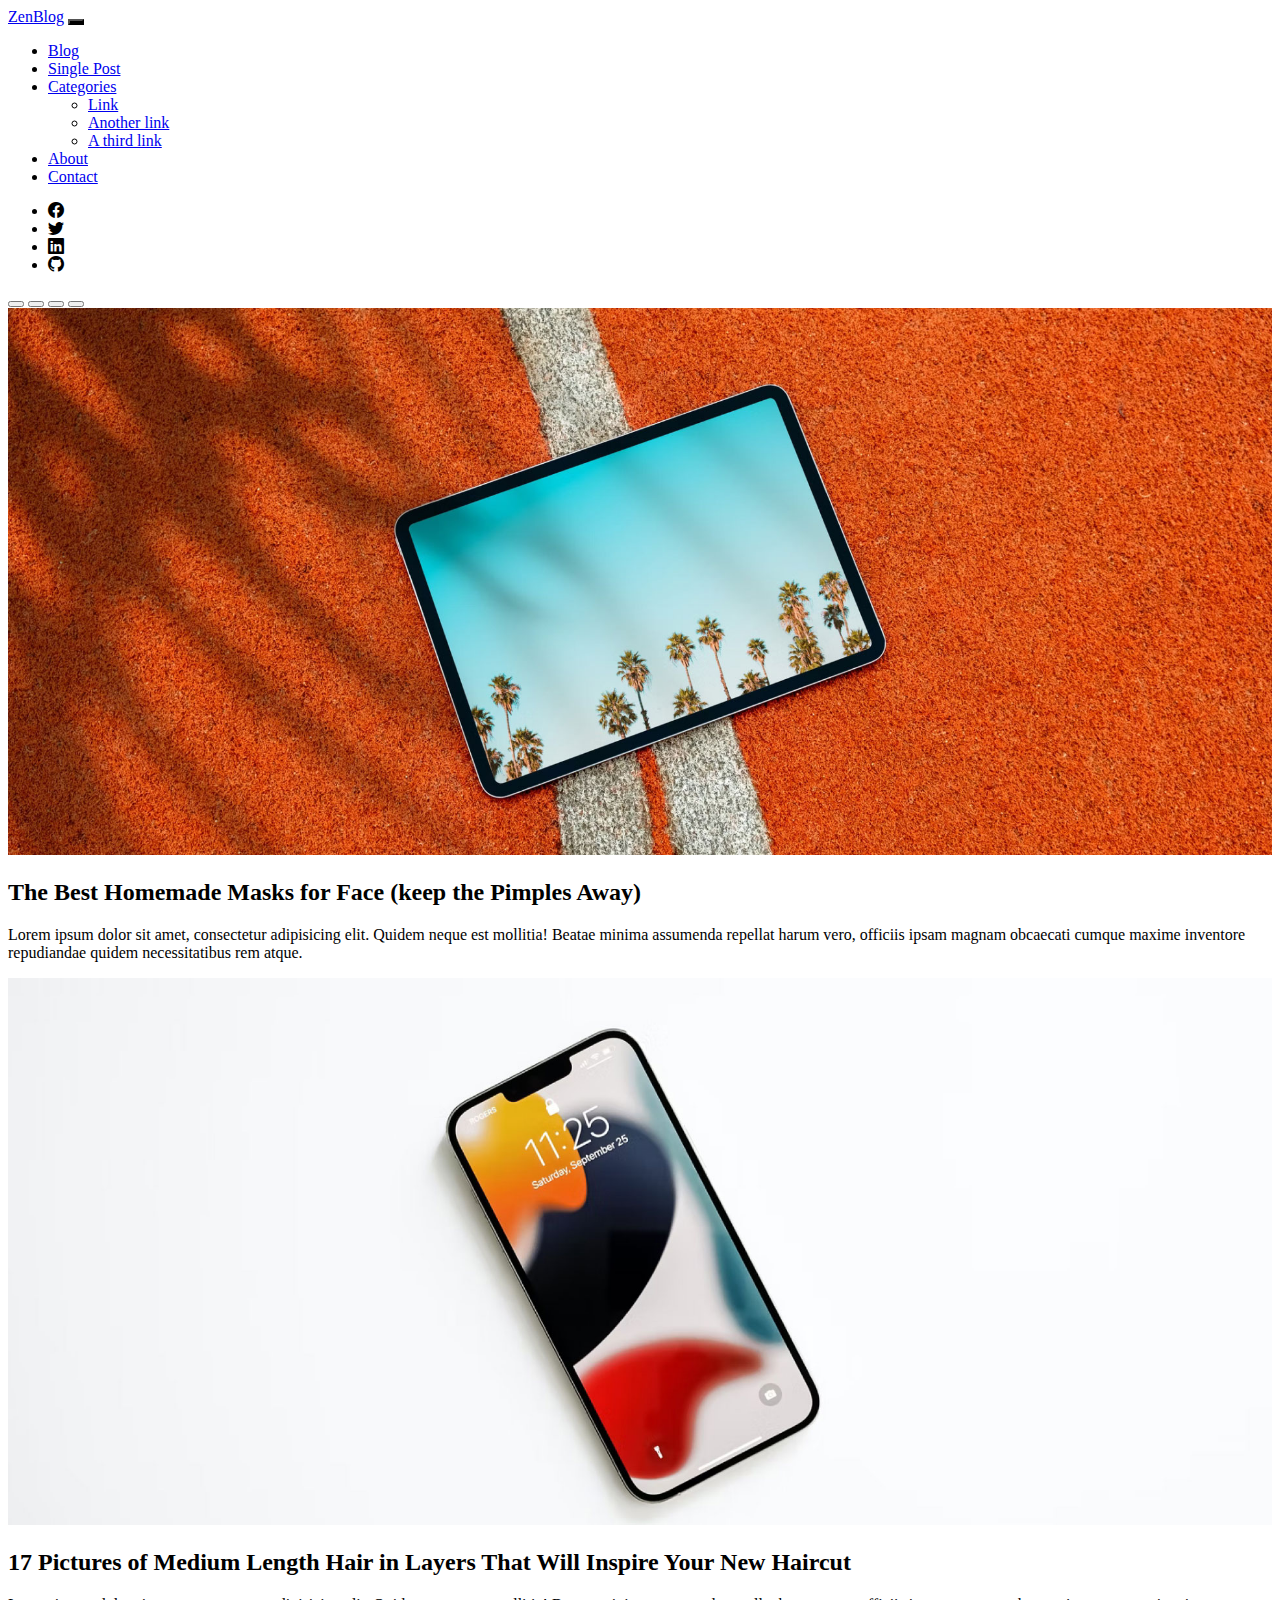
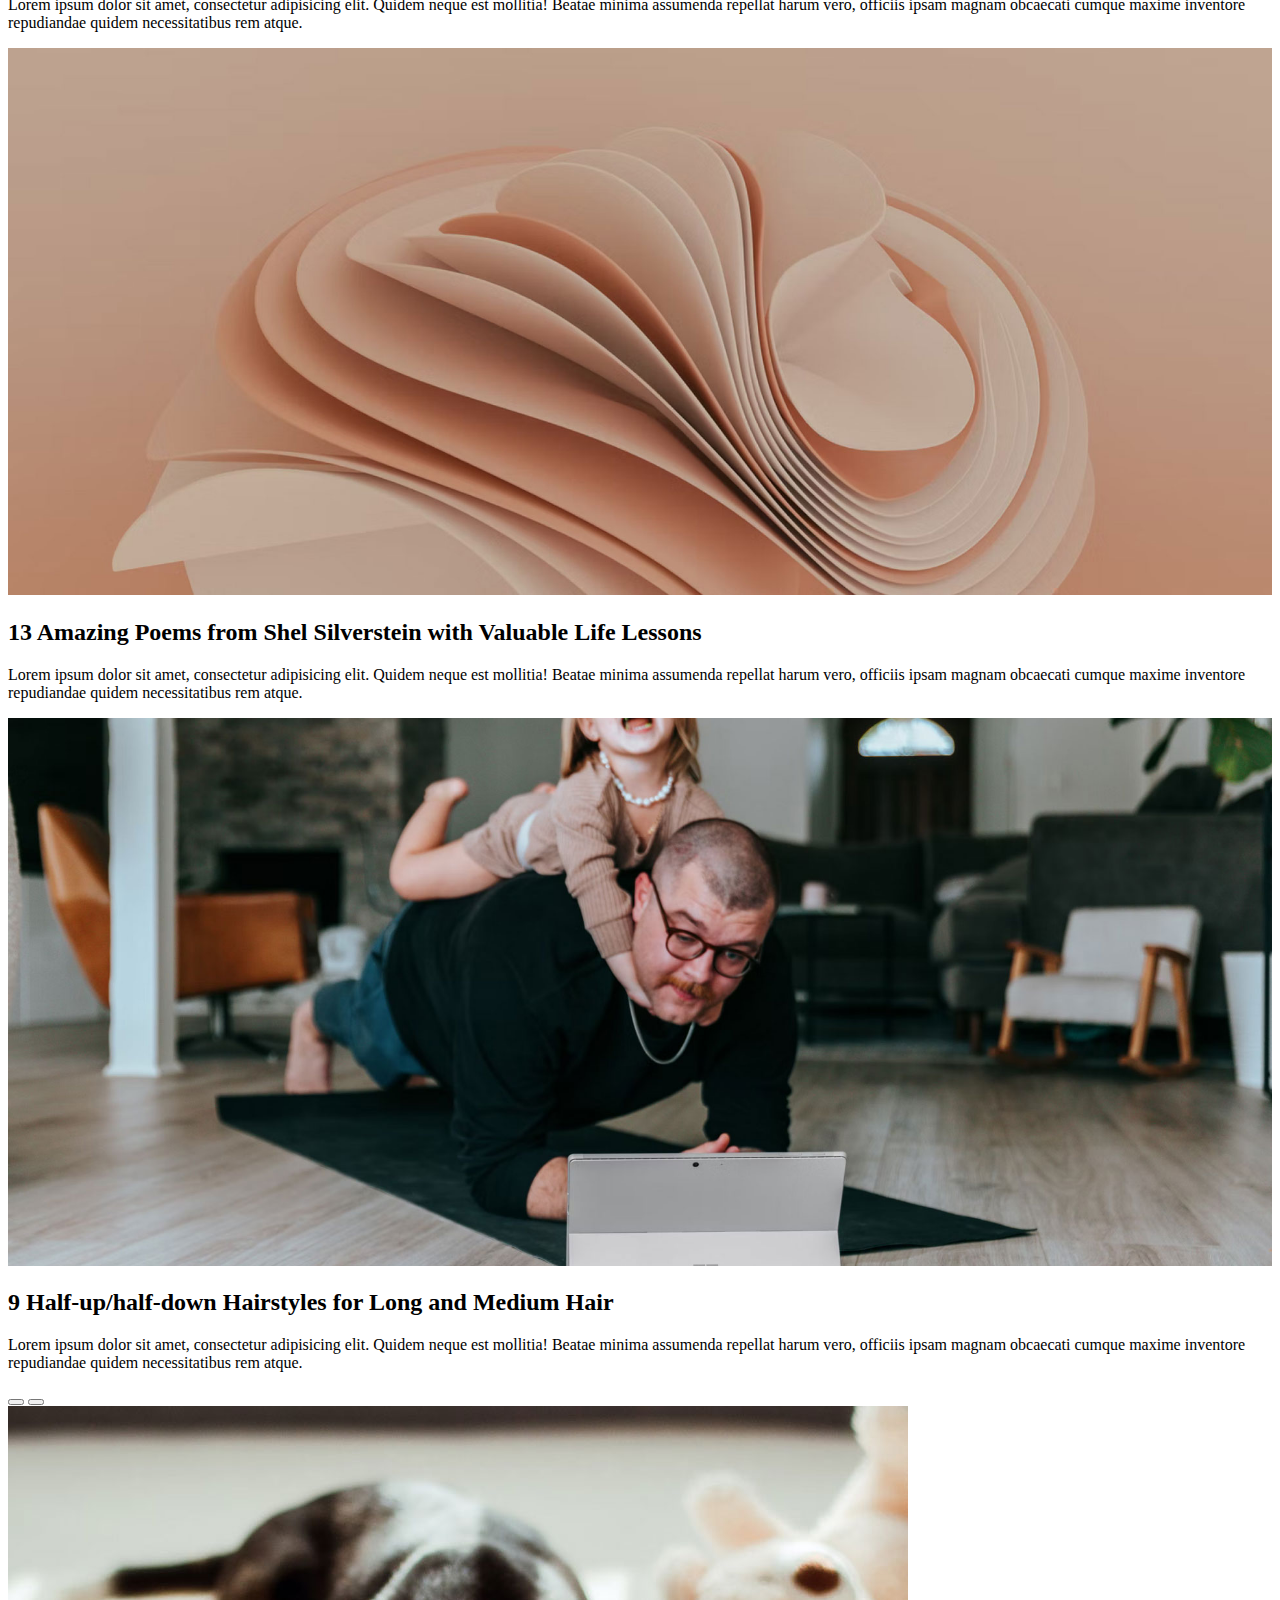
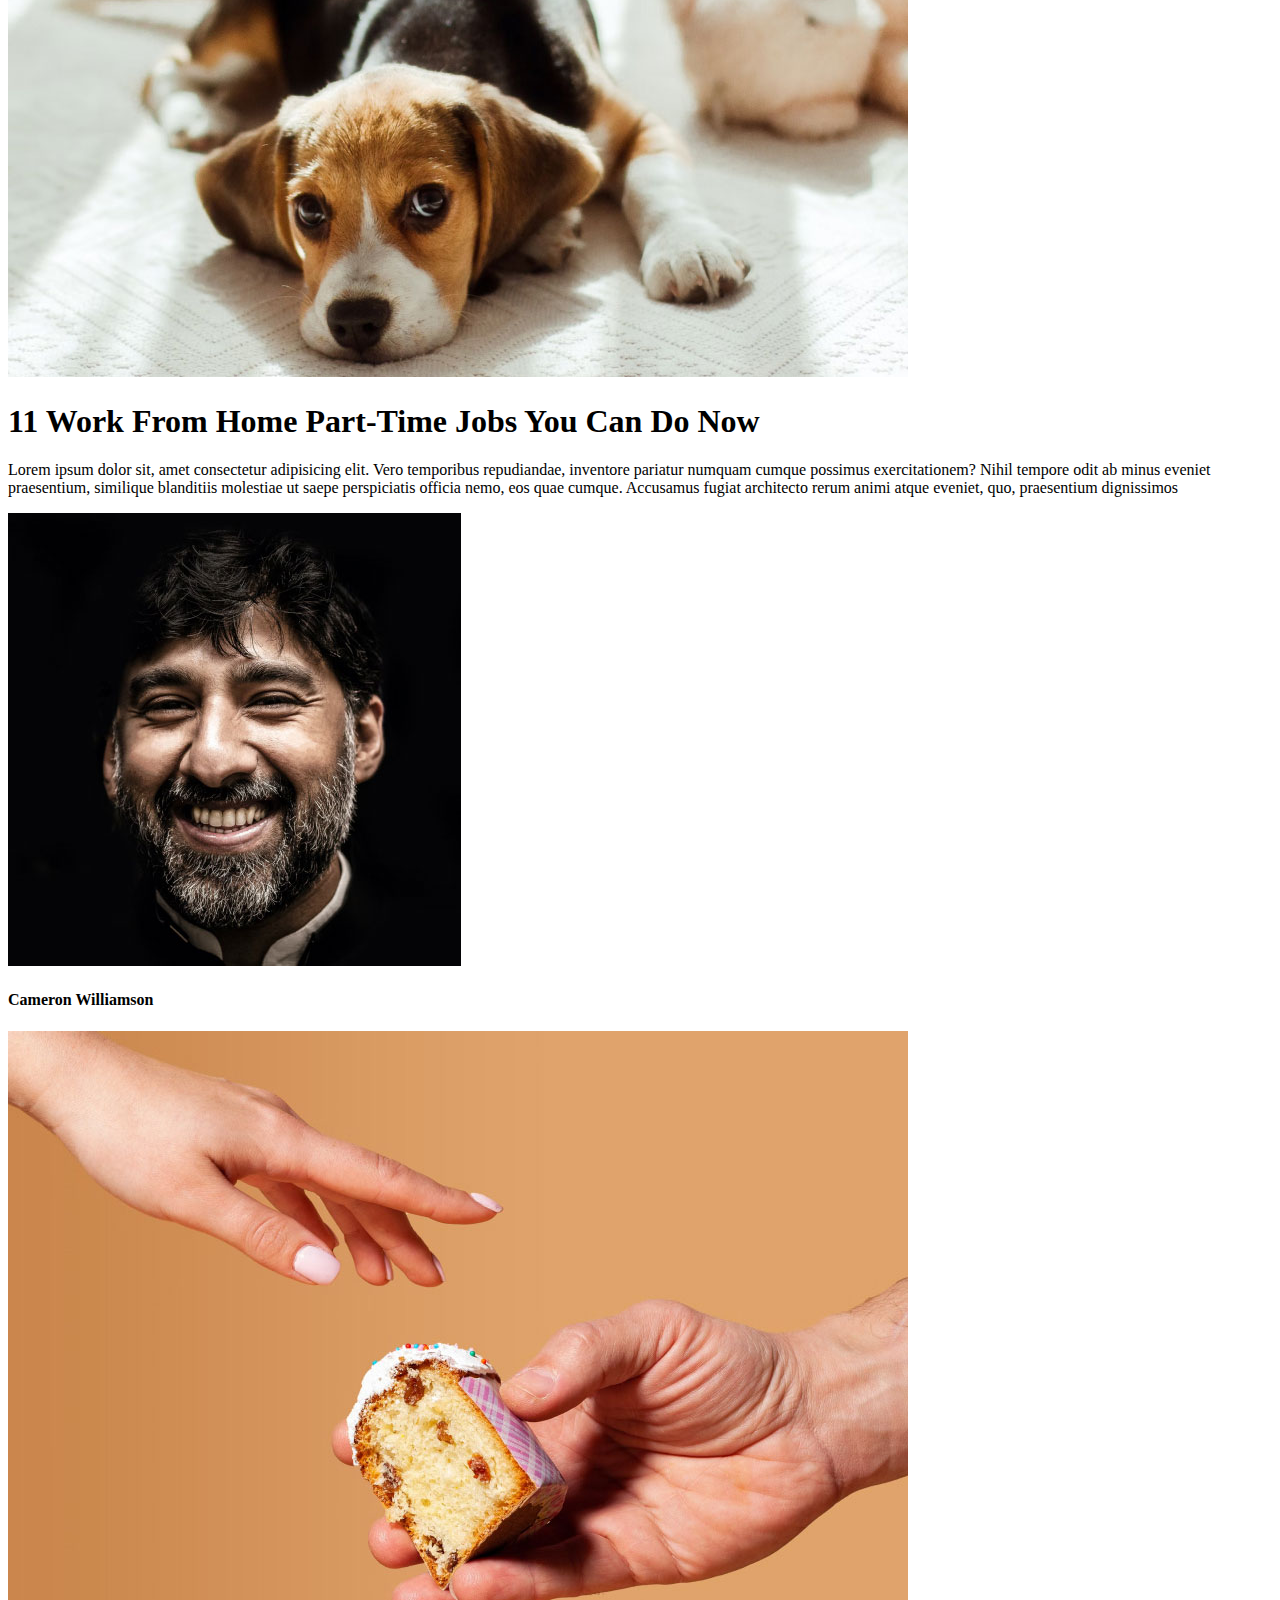
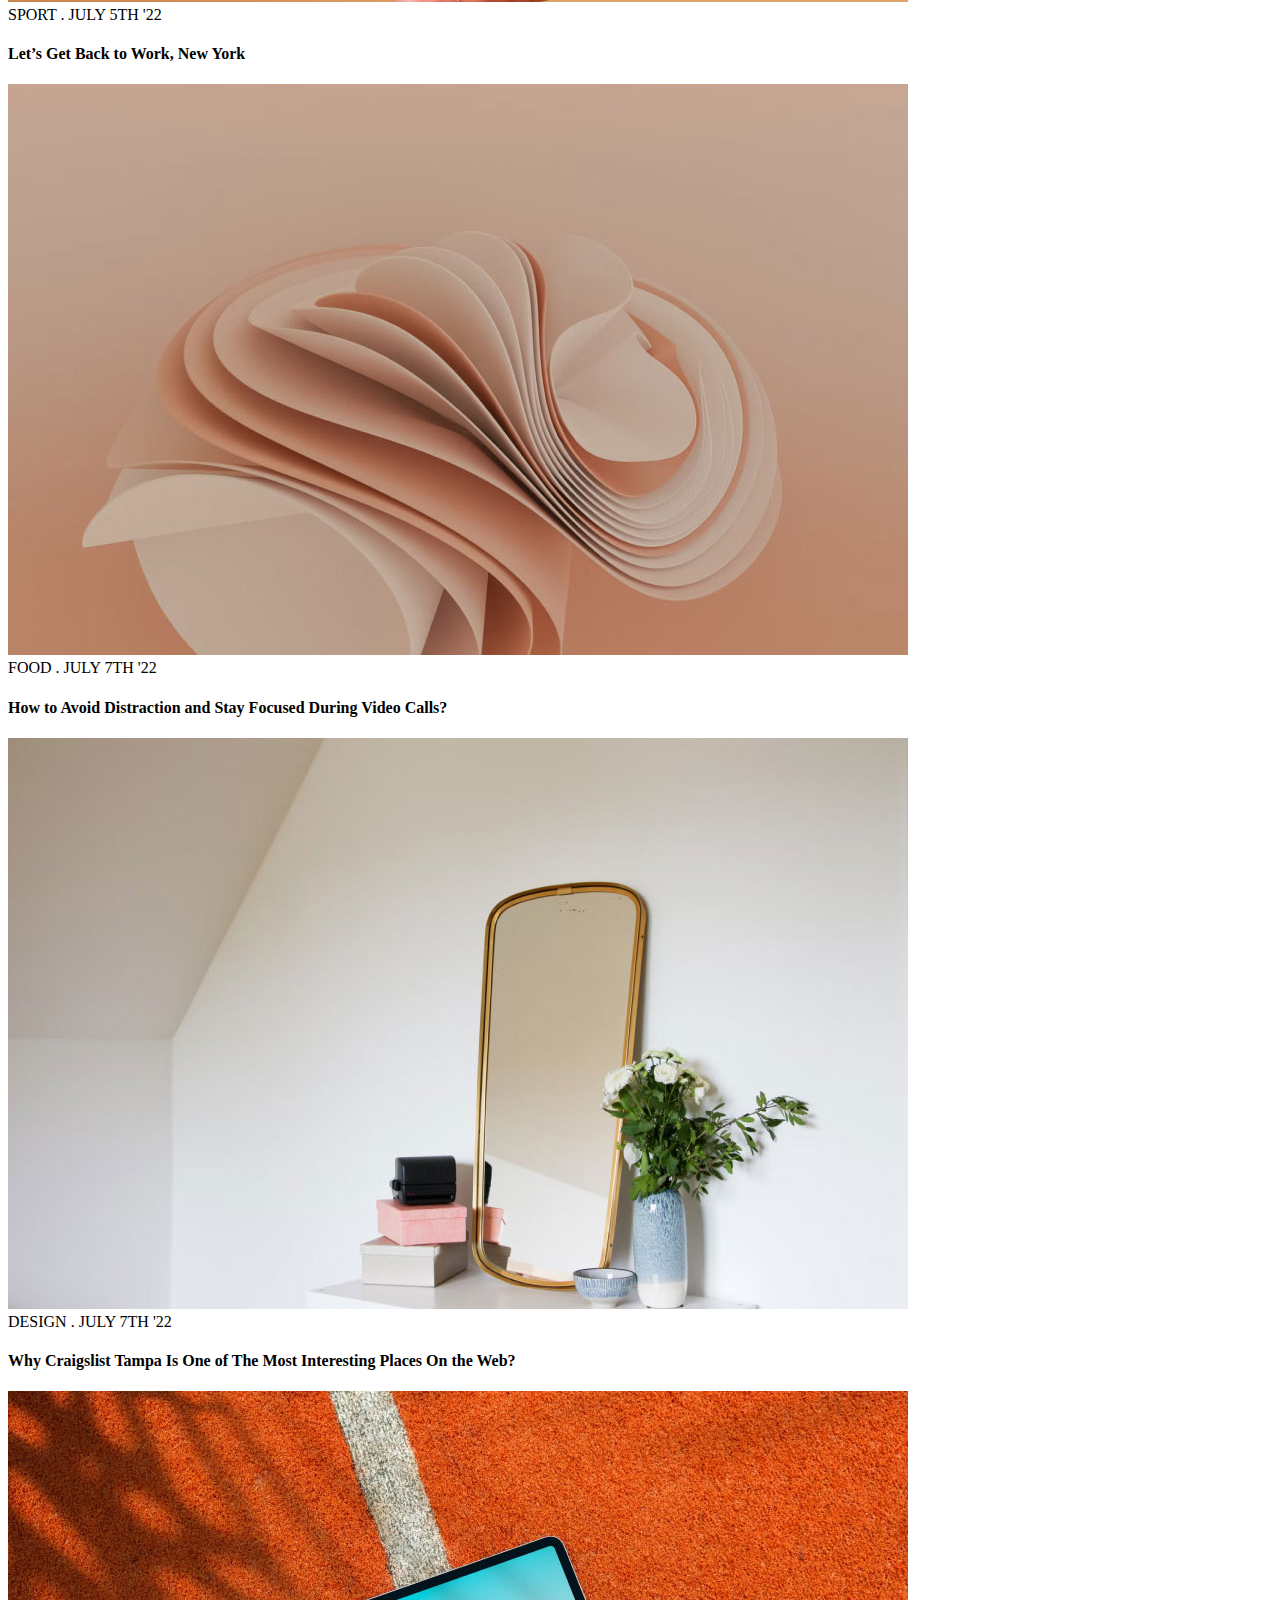
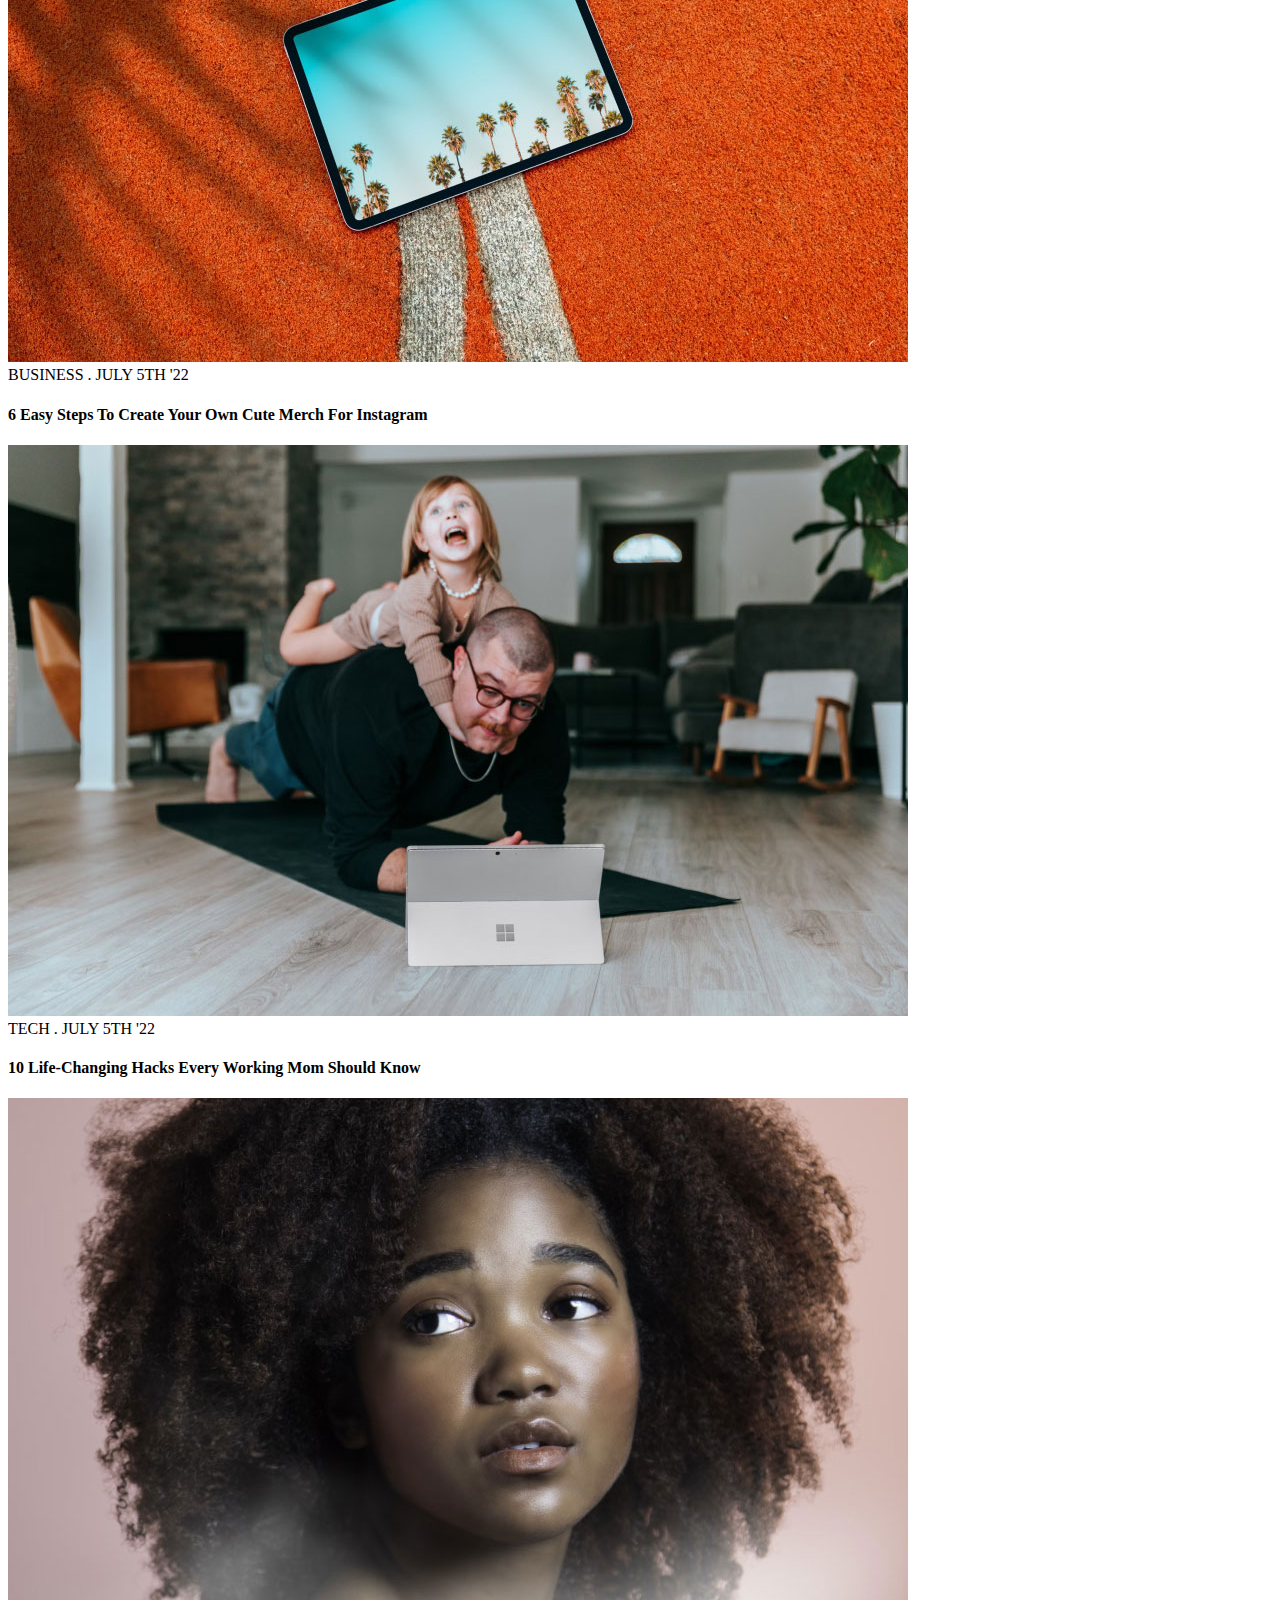
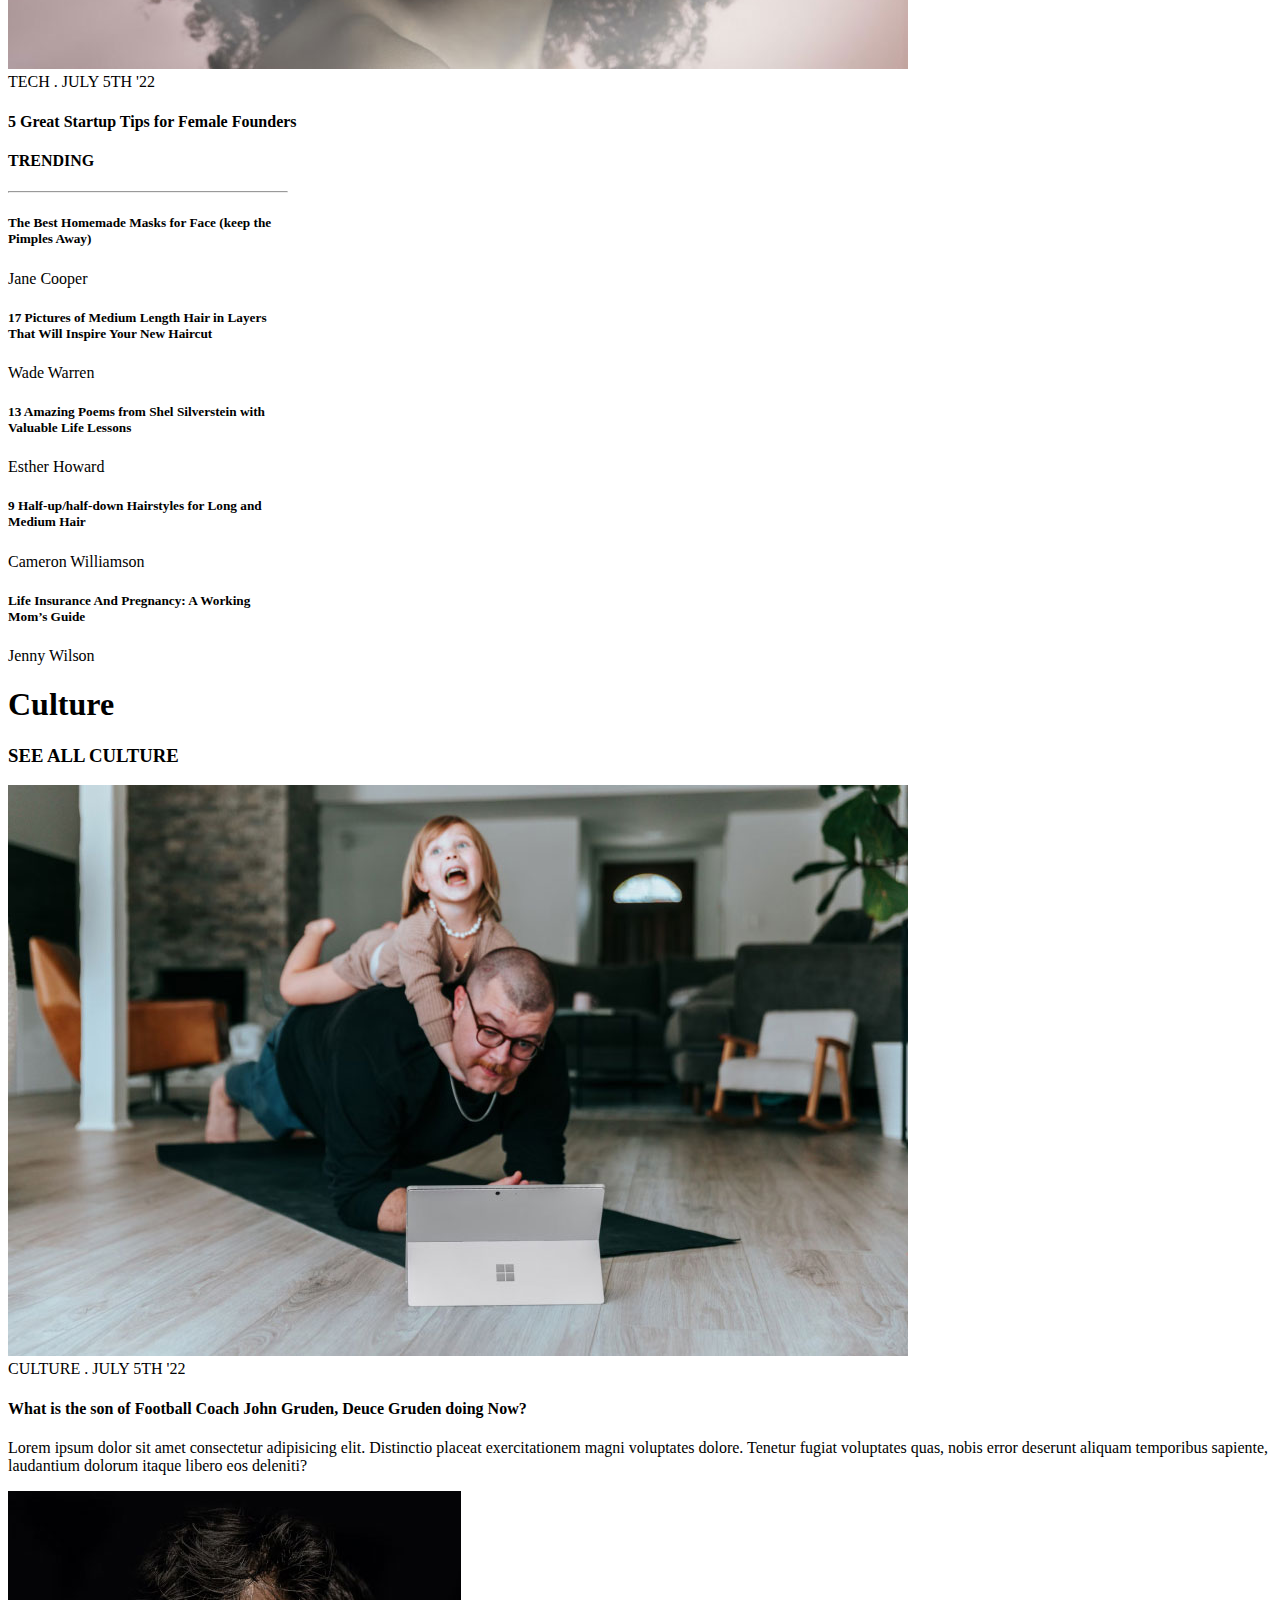
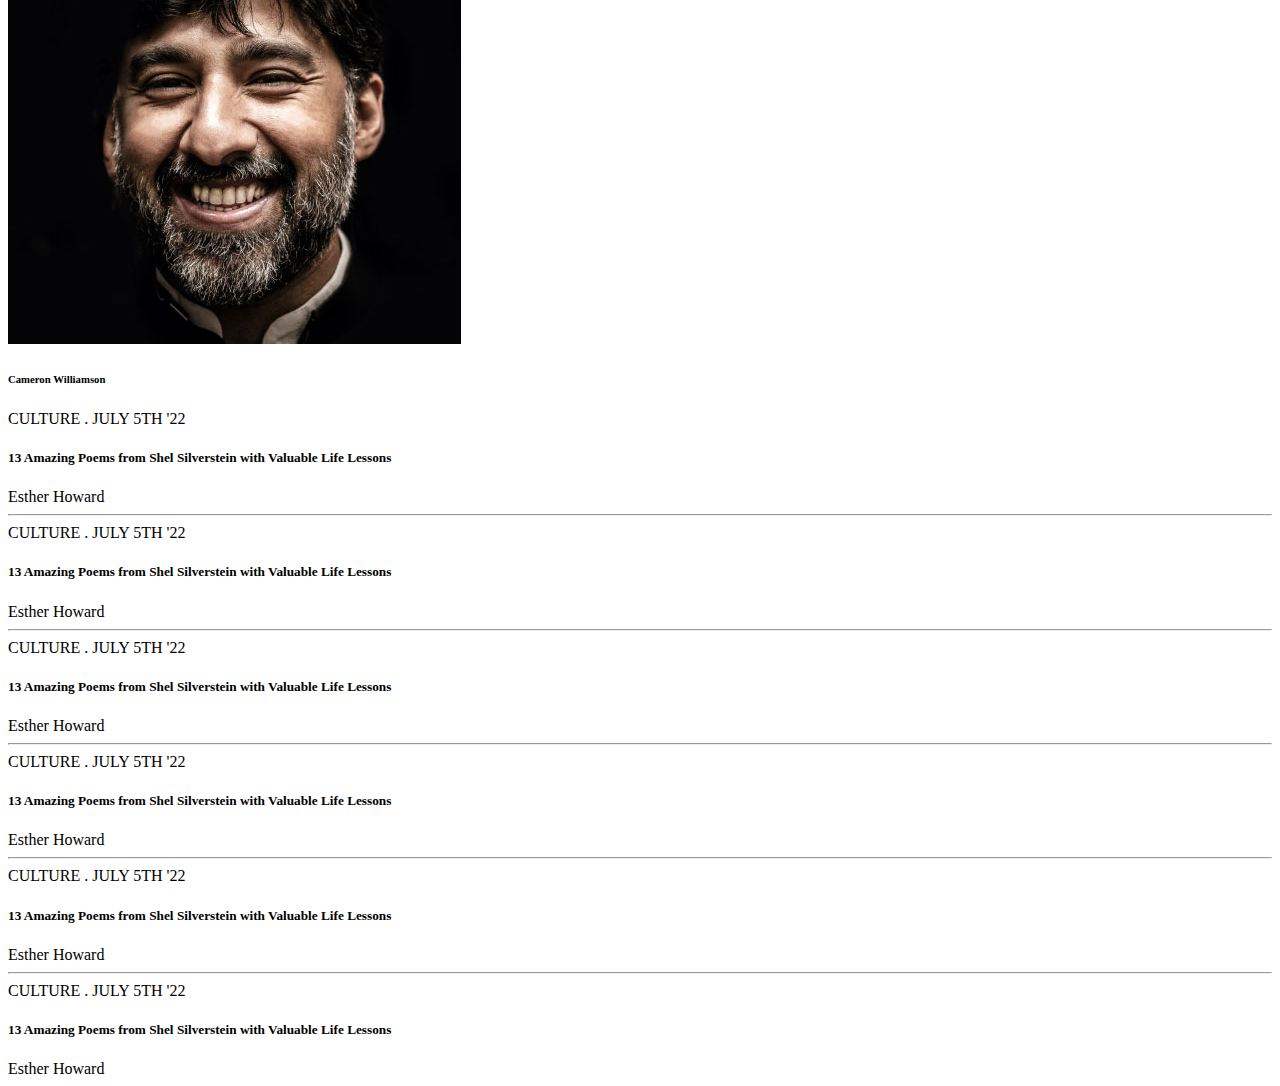
==== commit d930b7b8: "create culture section" ====
--- a/index.html
+++ b/index.html
@@ -106,11 +106,11 @@
 </div>
 
 <!-- Content Section -->
-<div class="container-fluid mt-5 d-flex ms-5">
-  <div class="row ">
+<div class="container-fluid mt-5 d-flex mx-auto">
+  <div class="row">
     <div class="col-md-3 border-end">
       <div class="card">
-        <img class="card-img-top w-100" src="images/post-landscape-1.jpg" alt="Dog News">
+        <img class="img-fluid card-img-top" src="images/post-landscape-1.jpg" alt="Dog News">
         <div class="card-body">
           <h1 class="card-title text-body"> 11 Work From Home Part-Time Jobs You Can Do Now</h1>
           <p class="card-text mb-5">Lorem ipsum dolor sit, amet consectetur adipisicing elit. Vero temporibus repudiandae, inventore pariatur numquam cumque possimus exercitationem? Nihil tempore odit ab minus eveniet praesentium, similique blanditiis molestiae ut saepe perspiciatis officia nemo, eos quae cumque. Accusamus fugiat architecto rerum animi atque eveniet, quo, praesentium dignissimos</p>
@@ -230,14 +230,128 @@
           <h5 class="card-text">Life Insurance And Pregnancy: A Working Mom’s Guide</h5>
           <span class="text-muted"> Jenny Wilson </span>
         </div>
-
-
     </div>
   </div>
 </div>
 
-
-
+<!-- Culture Section -->
+<div class="container mt-5">
+  <div class="section-header d-flex justify-content-between">
+  <h1>Culture</h1>
+  <div>
+    <h3 class=" border-bottom border-2 border-dark">SEE ALL CULTURE</h3>
+  </div>
+</div> 
+
+<div class="row mt-5 d-flex flex-row">
+  <div class="col-md-5">
+    <img class="img-fluid" src="images/post-landscape-6.jpg" alt="Culture">
+  </div>
+
+  <div class="col-md-3">
+    <div class="card border-0">
+      <div class="card-body">
+        <div class="post-meta">
+          <span class="date text-muted">CULTURE</span>
+          <span class="mx-1 text-muted">.</span>
+          <span class="text-muted">JULY 5TH '22</span>
+        </div>
+        <h4 class="card-title text-body"> What is the son of Football Coach John Gruden, Deuce Gruden doing Now? </h4>
+        <p class="card-text">Lorem ipsum dolor sit amet consectetur adipisicing elit. Distinctio placeat exercitationem magni voluptates dolore. Tenetur fugiat voluptates quas, nobis error deserunt aliquam temporibus sapiente, laudantium dolorum itaque libero eos deleniti?</p>
+        </div>
+        <div class="d-flex align-items-center gap-3 ms-3">
+          <div class="photo" style="width: 50px;">
+            <img src="images/person-1.jpg" alt="Author" class="img-fluid rounded-circle">
+          </div>
+          <div class="name">
+            <h6 class="m-0 p-0 text-start">Cameron Williamson</h6>
+          </div>
+        </div>
+      </div>
+    </div>
+
+    <div class="col-md-4">
+      <div class="post-meta">
+        <span class="date text-muted">CULTURE</span>
+        <span class="mx-1 text-muted">.</span>
+        <span class="text-muted">JULY 5TH '22</span>
+      </div>
+      <div class="card-body">
+        <h5 class="card-text">13 Amazing Poems from Shel Silverstein with Valuable Life Lessons</h5>
+        <span class="text-muted"> Esther Howard </span>
+      </div>
+          <hr>
+      <div class="post-meta">
+        <span class="date text-muted">CULTURE</span>
+        <span class="mx-1 text-muted">.</span>
+        <span class="text-muted">JULY 5TH '22</span>
+      </div>
+      <div class="card-body">
+        <h5 class="card-text">13 Amazing Poems from Shel Silverstein with Valuable Life Lessons</h5>
+        <span class="text-muted"> Esther Howard </span>
+      </div>
+        <hr>
+      <div class="post-meta">
+        <span class="date text-muted">CULTURE</span>
+        <span class="mx-1 text-muted">.</span>
+        <span class="text-muted">JULY 5TH '22</span>
+      </div>
+      <div class="card-body">
+        <h5 class="card-text">13 Amazing Poems from Shel Silverstein with Valuable Life Lessons</h5>
+        <span class="text-muted"> Esther Howard </span>
+      </div>
+      <hr>
+      <div class="post-meta">
+        <span class="date text-muted">CULTURE</span>
+        <span class="mx-1 text-muted">.</span>
+        <span class="text-muted">JULY 5TH '22</span>
+      </div>
+      <div class="card-body">
+        <h5 class="card-text">13 Amazing Poems from Shel Silverstein with Valuable Life Lessons</h5>
+        <span class="text-muted"> Esther Howard </span>
+      </div>
+      <hr>
+      <div class="post-meta">
+        <span class="date text-muted">CULTURE</span>
+        <span class="mx-1 text-muted">.</span>
+        <span class="text-muted">JULY 5TH '22</span>
+      </div>
+      <div class="card-body">
+        <h5 class="card-text">13 Amazing Poems from Shel Silverstein with Valuable Life Lessons</h5>
+        <span class="text-muted"> Esther Howard </span>
+      </div>
+      <hr>
+      <div class="post-meta">
+        <span class="date text-muted">CULTURE</span>
+        <span class="mx-1 text-muted">.</span>
+        <span class="text-muted">JULY 5TH '22</span>
+      </div>
+      <div class="card-body">
+        <h5 class="card-text">13 Amazing Poems from Shel Silverstein with Valuable Life Lessons</h5>
+        <span class="text-muted"> Esther Howard </span>
+      </div>
+
+    </div>
+
+    
+
+
+  </div>
+
+  
+</div>
+
+
+
+
+
+
+
+
+
+
+
+</div>
 
 
 
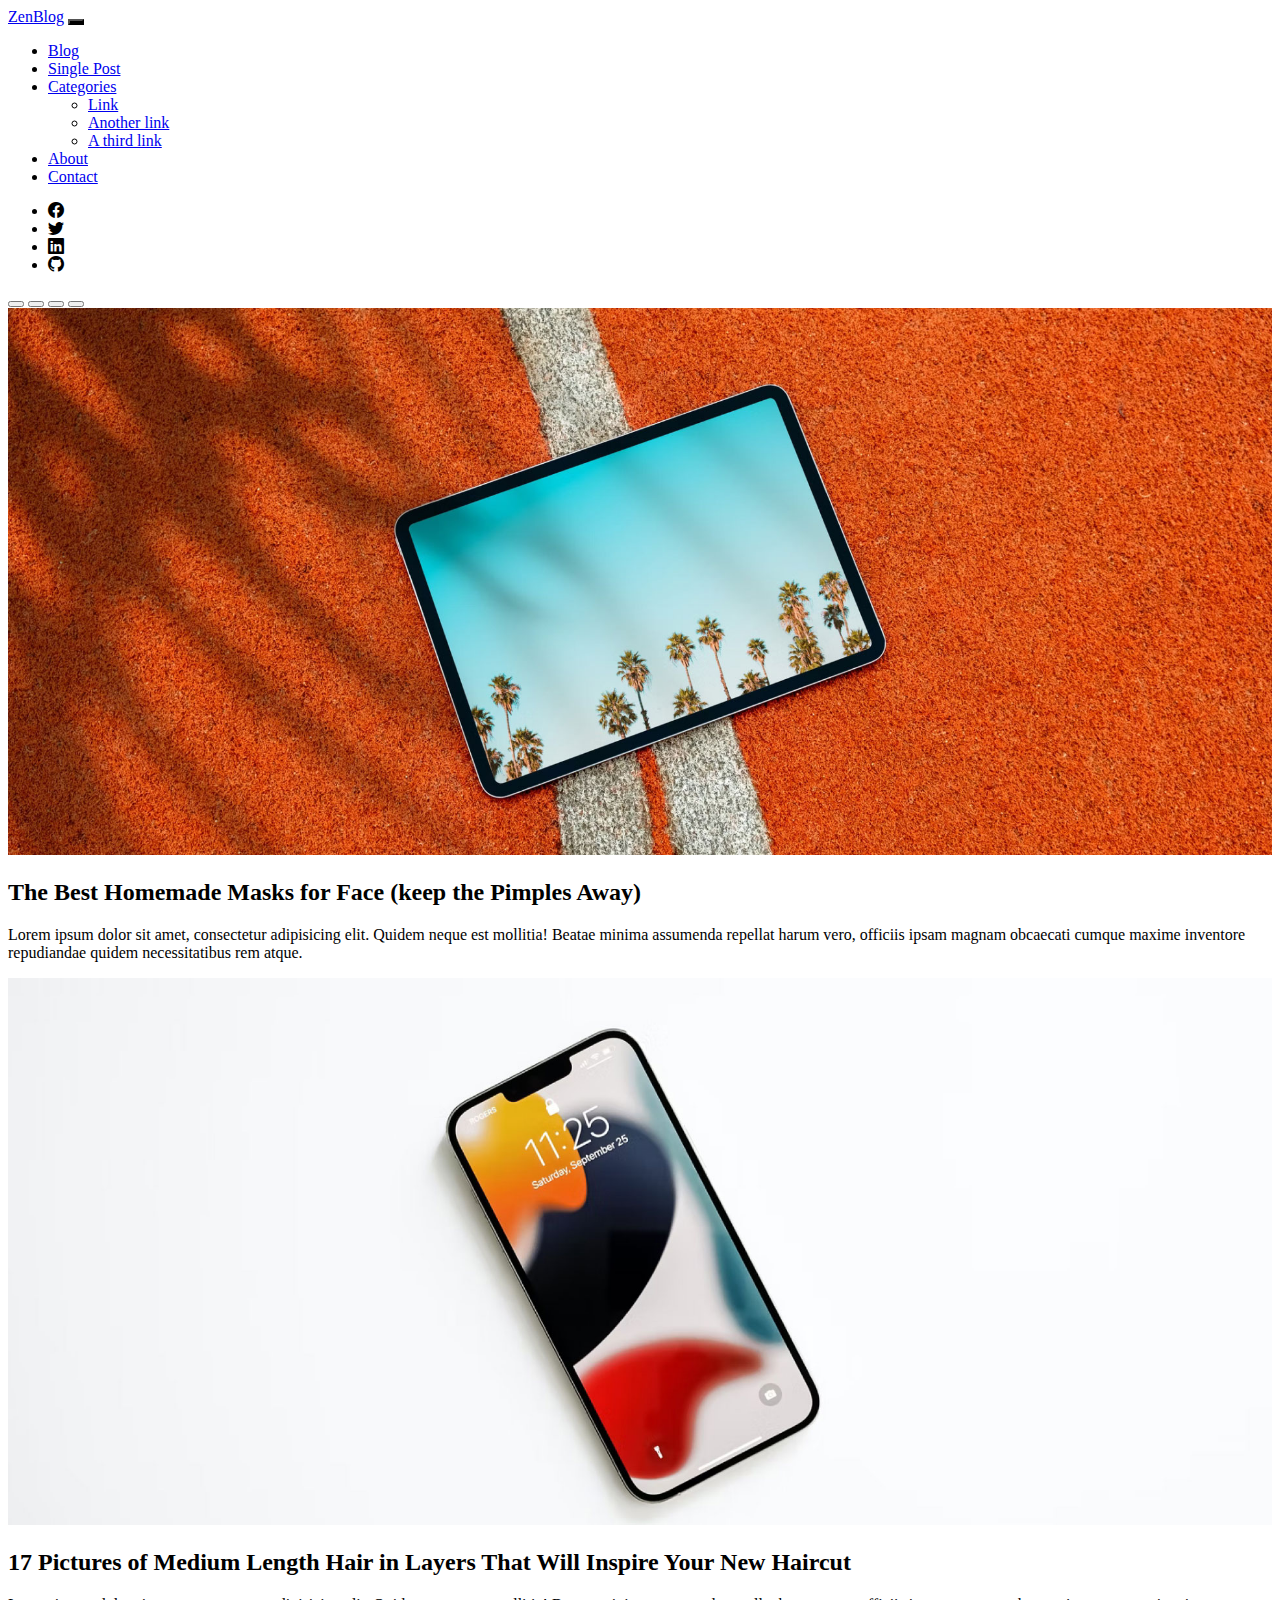
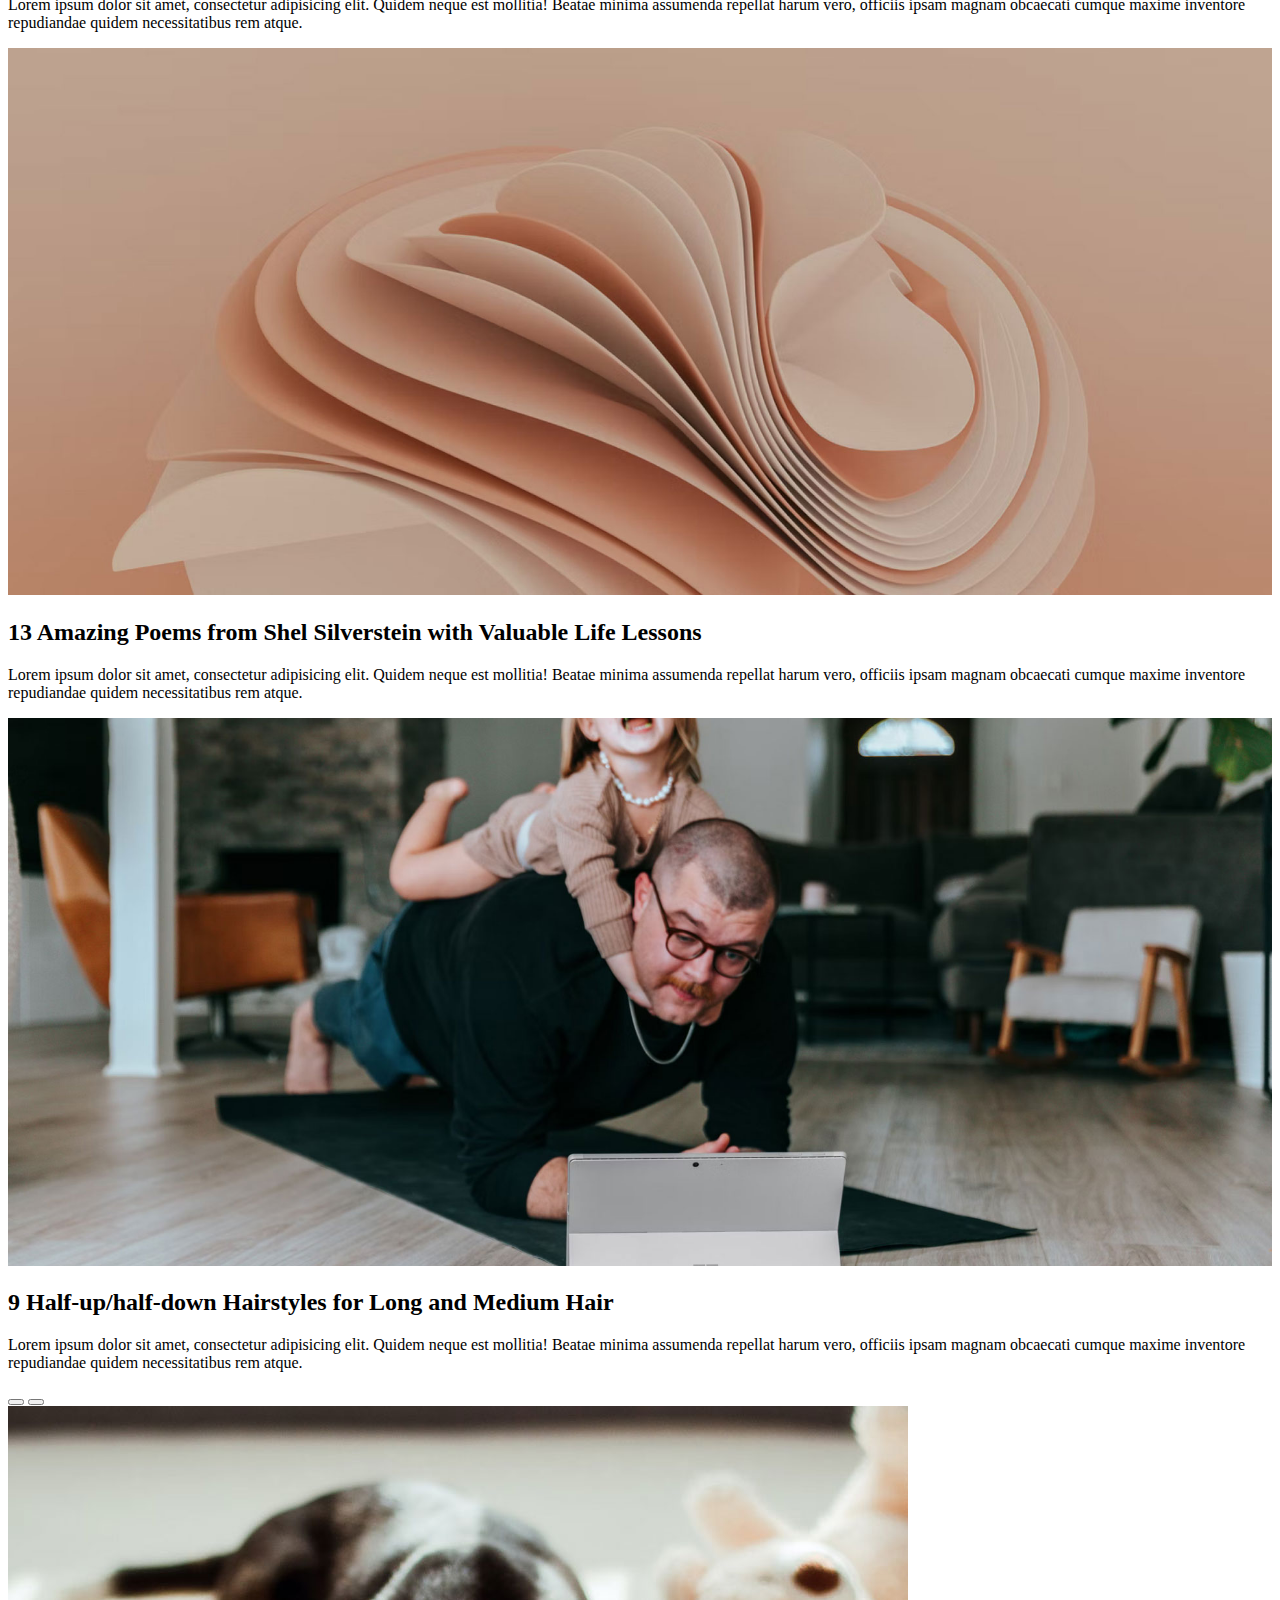
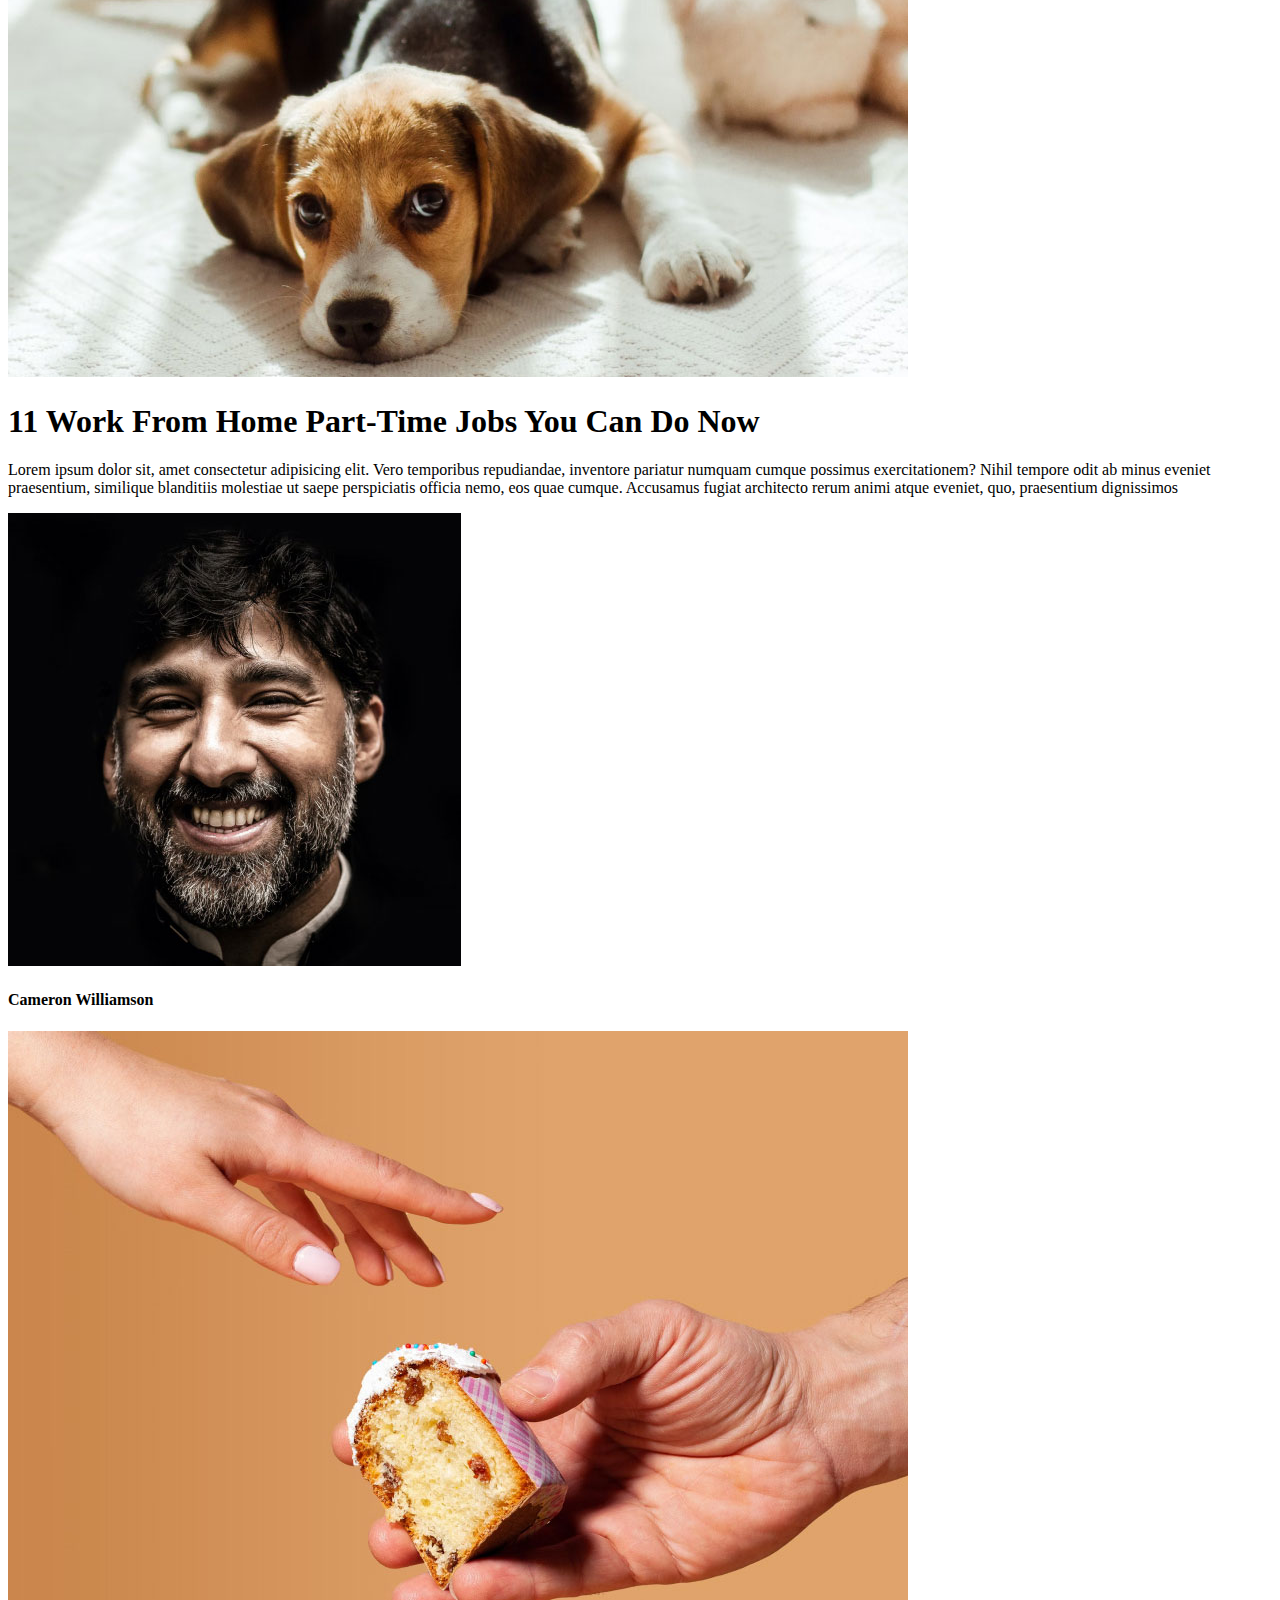
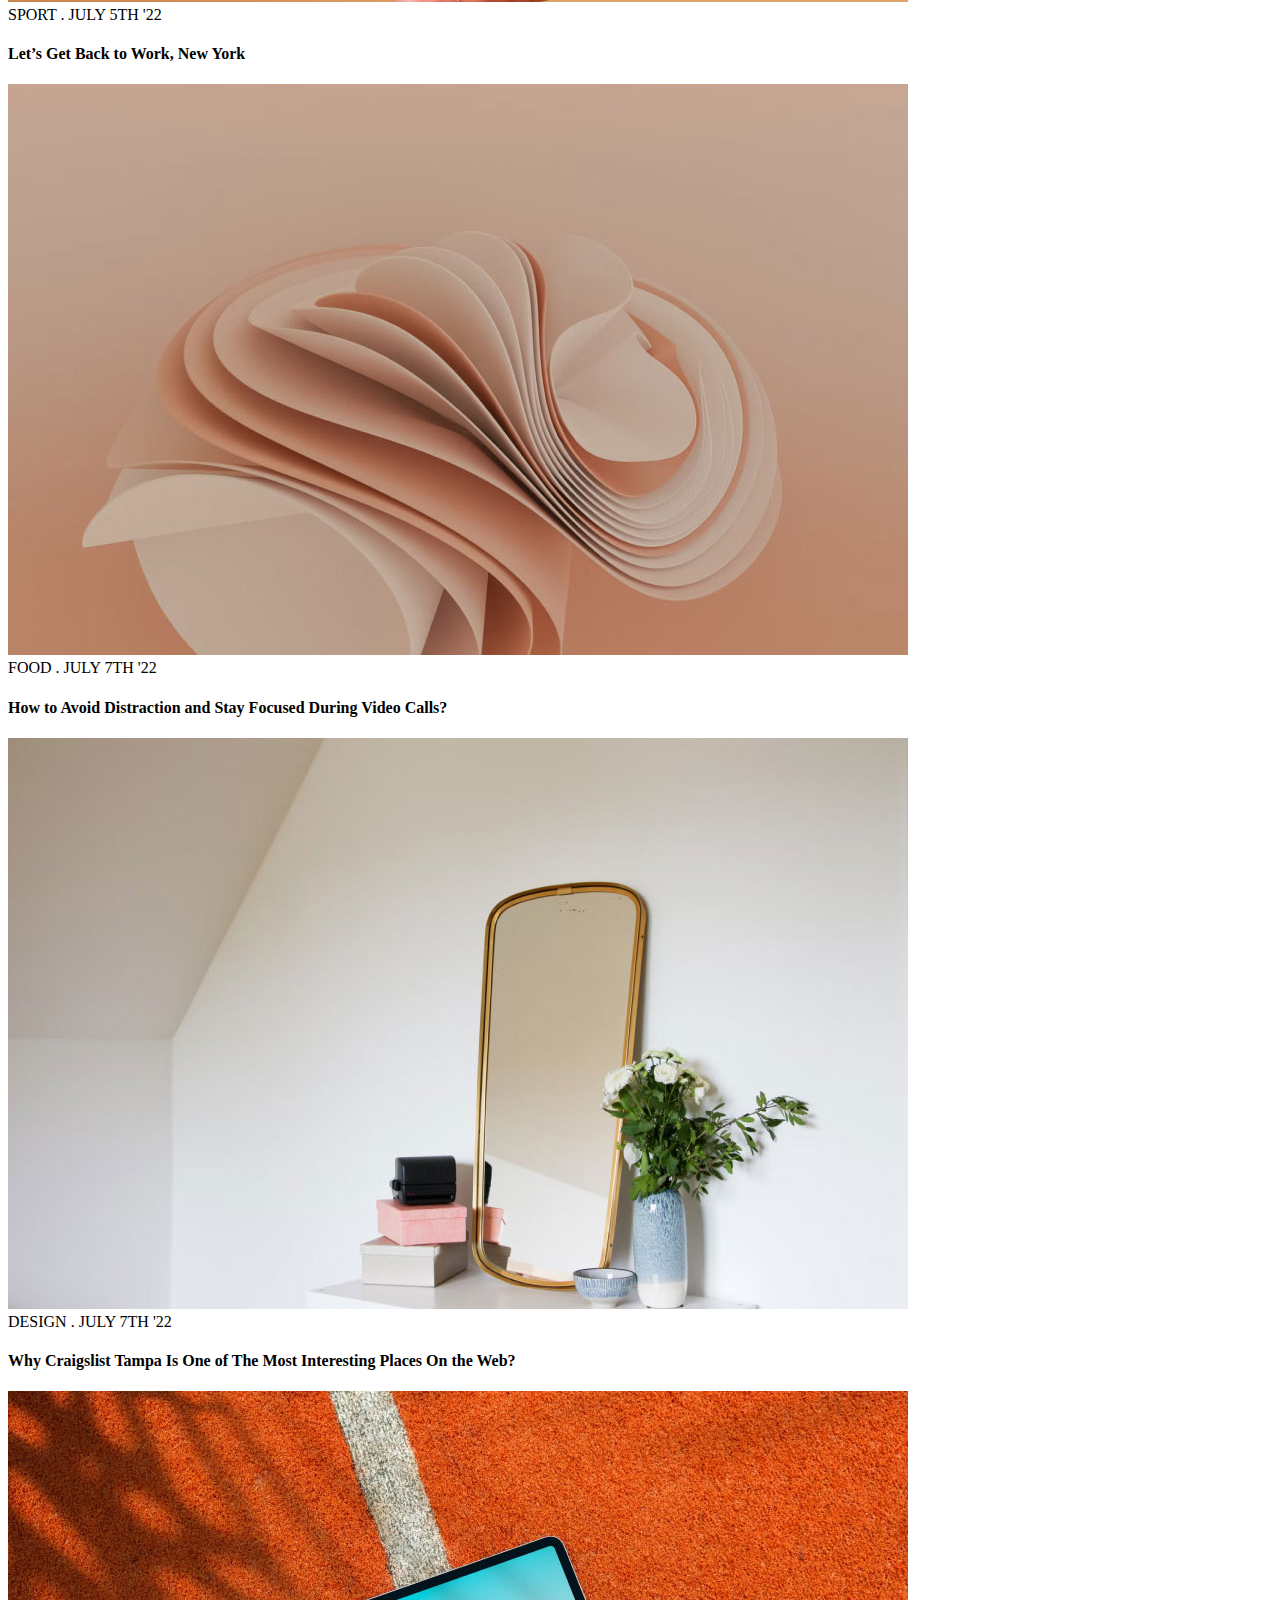
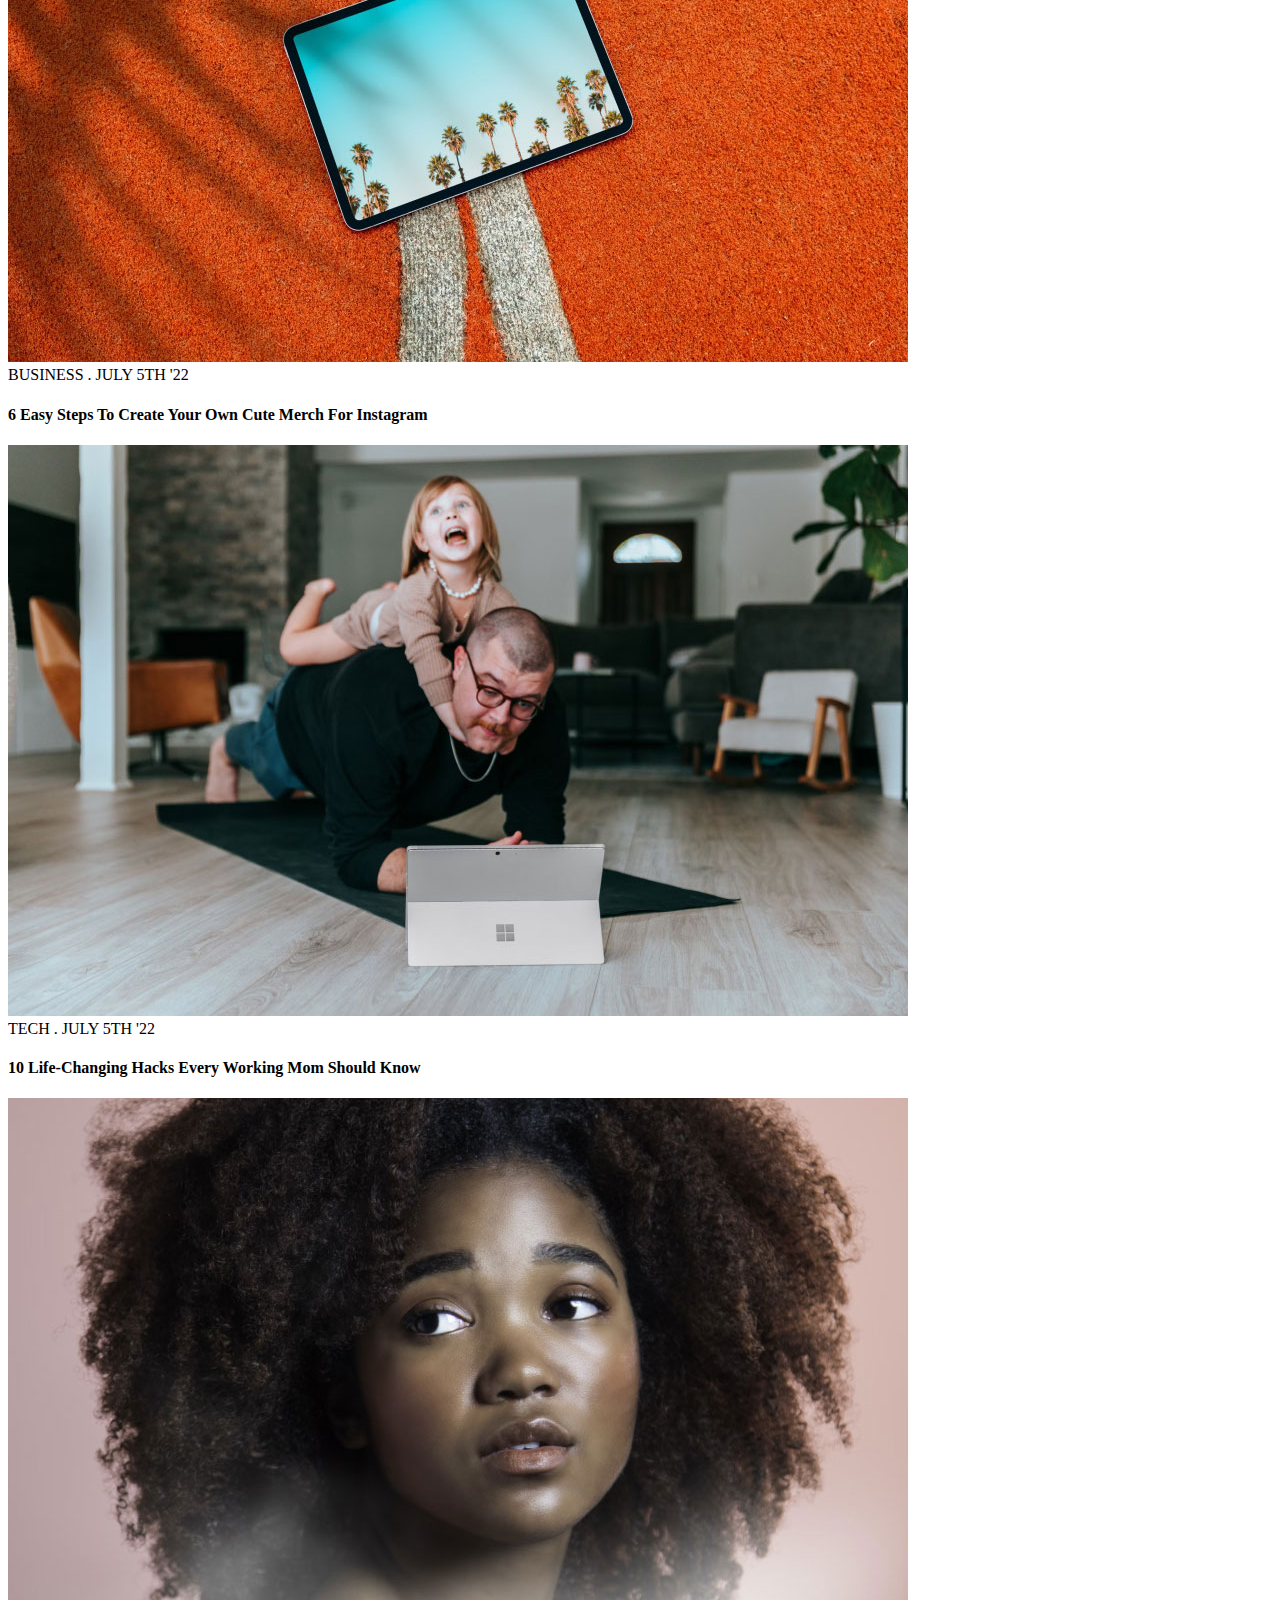
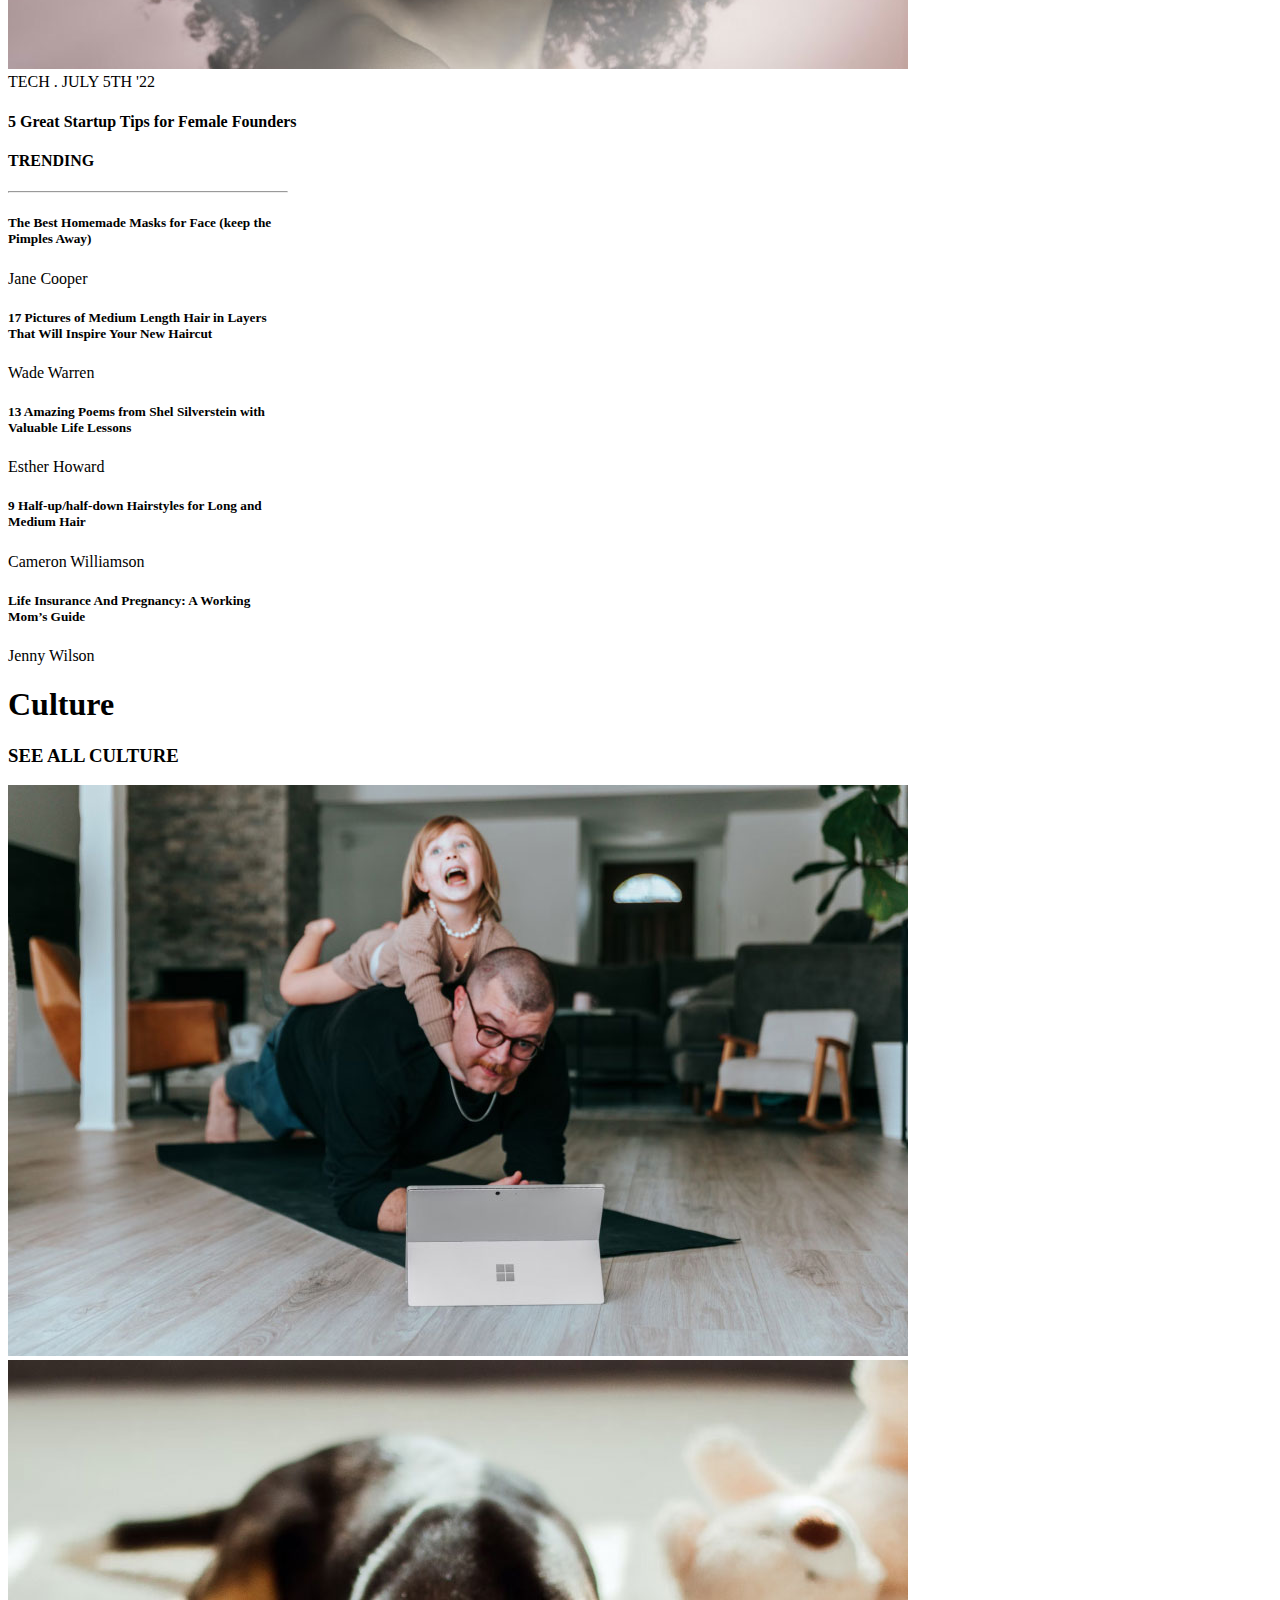
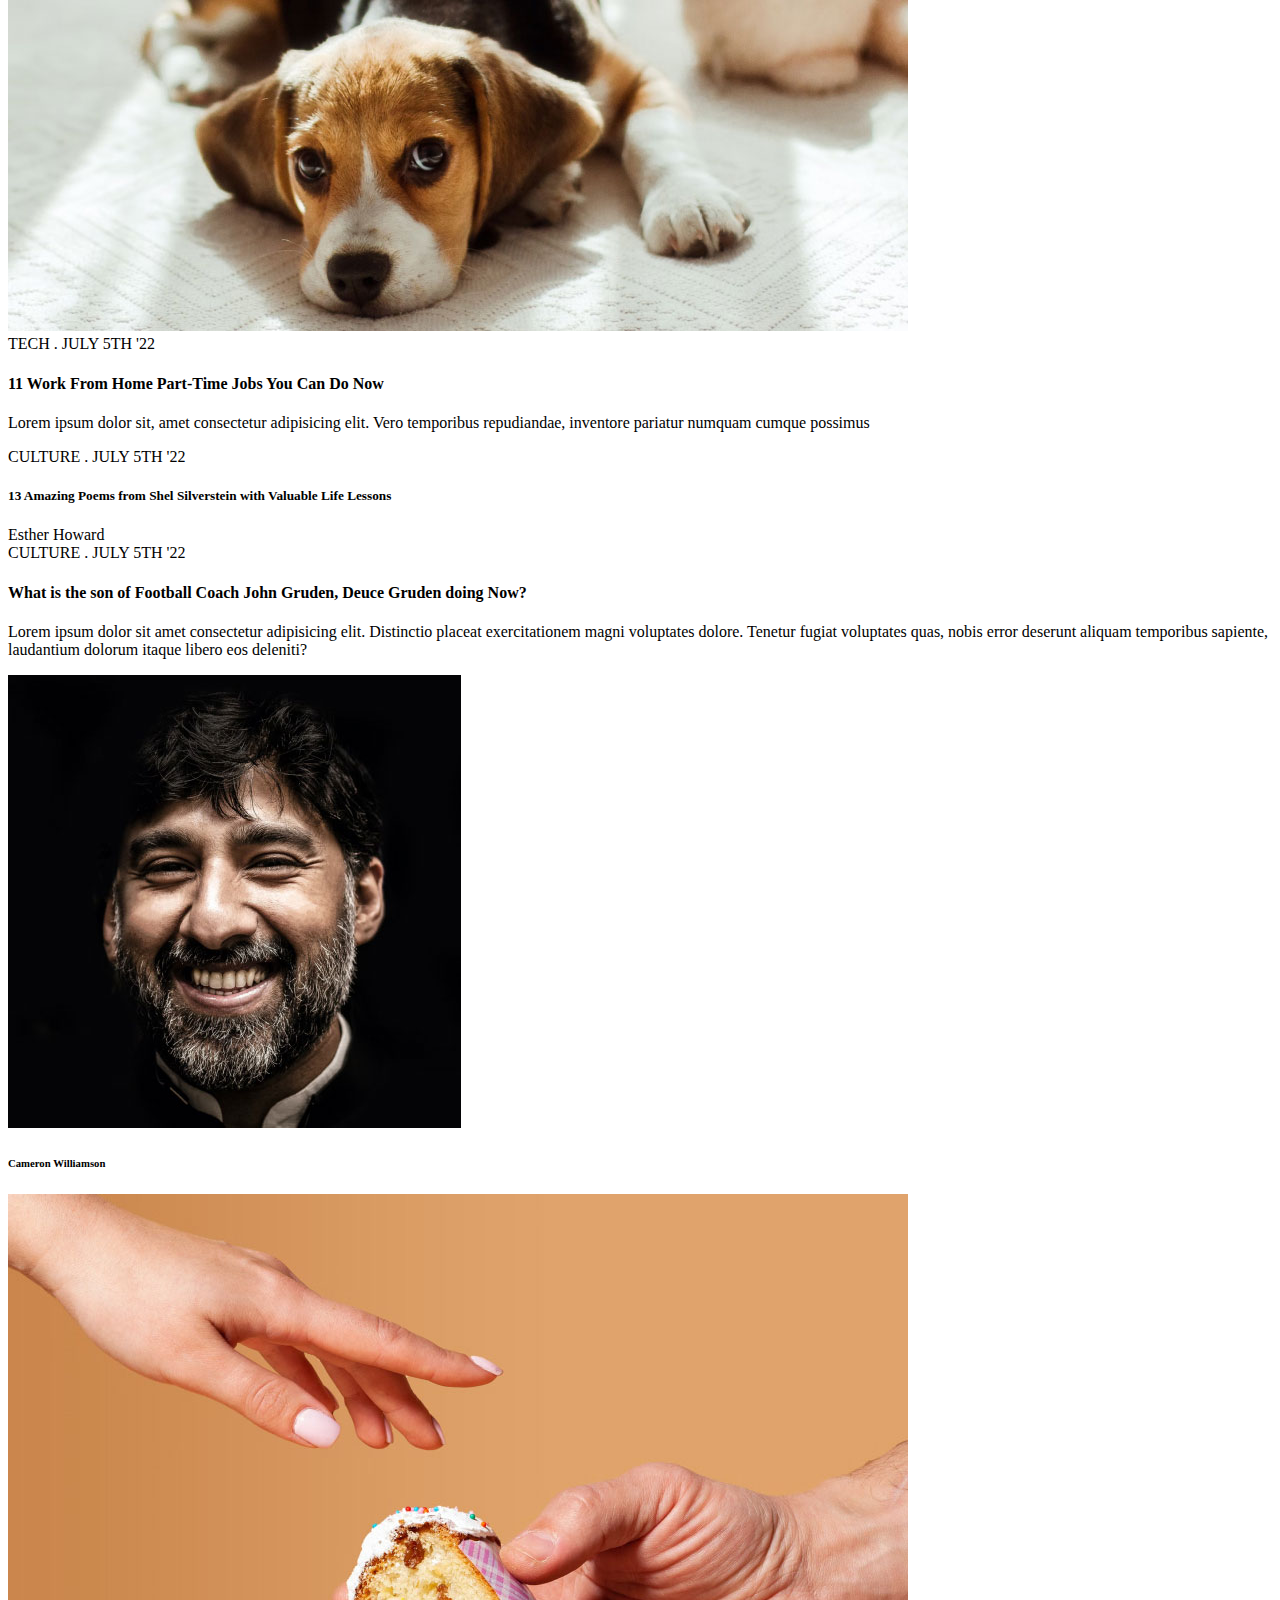
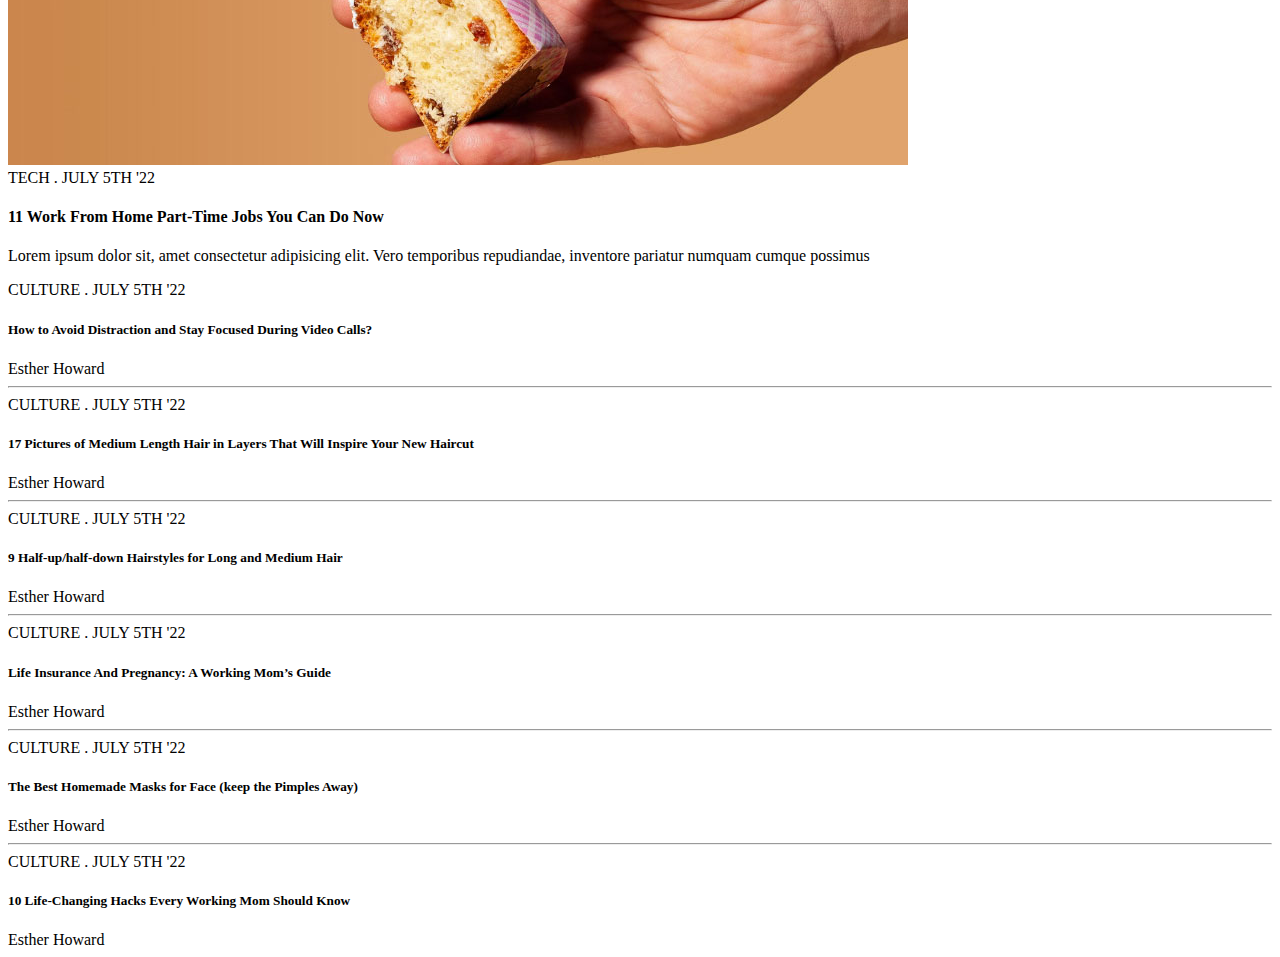
==== commit 2ef403f6: "Update index.html" ====
--- a/index.html
+++ b/index.html
@@ -106,7 +106,7 @@
 </div>
 
 <!-- Content Section -->
-<div class="container-fluid mt-5 d-flex mx-auto">
+<div class="container mt-5 d-flex justify-content-center align-items-center">
   <div class="row">
     <div class="col-md-3 border-end">
       <div class="card">
@@ -171,7 +171,7 @@
       <div class="card border-0">
         <img class="card-img-top w-100" src="images/post-landscape-3.jpg" alt="Dog News">
         <div class="card-body">
-          <div class="post-meta">
+          <div class="post-meta ms-3">
             <span class="date">BUSINESS</span>
             <span class="mx-1">.</span>
             <span>JULY 5TH '22</span>
@@ -183,7 +183,7 @@
       <div class="card border-0">
         <img class="card-img-top w-100" src="images/post-landscape-6.jpg" alt="Dog News">
         <div class="card-body">
-          <div class="post-meta">
+          <div class="post-meta ms-3">
             <span class="date">TECH</span>
             <span class="mx-1">.</span>
             <span>JULY 5TH '22</span>
@@ -195,7 +195,7 @@
       <div class="card border-0">
         <img class="card-img-top w-100" src="images/post-landscape-8.jpg" alt="Dog News">
         <div class="card-body">
-          <div class="post-meta">
+          <div class="post-meta ms-3">
             <span class="date">TECH</span>
             <span class="mx-1">.</span>
             <span>JULY 5TH '22</span>
@@ -246,12 +246,34 @@
 <div class="row mt-5 d-flex flex-row">
   <div class="col-md-5">
     <img class="img-fluid" src="images/post-landscape-6.jpg" alt="Culture">
-  </div>
-
-  <div class="col-md-3">
+
+      <div class="card border-0 mt-5 border-bottom">
+        <img class="card-img-top" src="images/post-landscape-1.jpg" alt="Dog News">
+        <div class="card-body">
+          <div class="post-meta ms-3">
+            <span class="date">TECH</span>
+            <span class="mx-1">.</span>
+            <span>JULY 5TH '22</span>
+          </div>
+          <h4 class="card-title text-body"> 11 Work From Home Part-Time Jobs You Can Do Now </h4>
+          <p>Lorem ipsum dolor sit, amet consectetur adipisicing elit. Vero temporibus repudiandae, inventore pariatur numquam cumque possimus</p>
+        </div>
+      </div>
+      <div class="post-meta ms-3">
+        <span class="date text-muted">CULTURE</span>
+        <span class="mx-1 text-muted">.</span>
+        <span class="text-muted">JULY 5TH '22</span>
+      </div>
+      <div class="card-body">
+        <h5 class="card-text">13 Amazing Poems from Shel Silverstein with Valuable Life Lessons</h5>
+        <span class="text-muted"> Esther Howard </span>
+      </div>
+    </div>
+
+  <div class="col-md-3 mt-0">
     <div class="card border-0">
-      <div class="card-body">
-        <div class="post-meta">
+      <div class="card-body p-0">
+        <div class="post-meta ms-3">
           <span class="date text-muted">CULTURE</span>
           <span class="mx-1 text-muted">.</span>
           <span class="text-muted">JULY 5TH '22</span>
@@ -268,16 +290,29 @@
           </div>
         </div>
       </div>
-    </div>
-
+      
+      <div class="card border-0 mt-5">
+        <img class="card-img-top" src="images/post-landscape-2.jpg" alt="Dog News">
+        <div class="card-body">
+          <div class="post-meta ms-3">
+            <span class="date">TECH</span>
+            <span class="mx-1">.</span>
+            <span>JULY 5TH '22</span>
+          </div>
+          <h4 class="card-title text-body"> 11 Work From Home Part-Time Jobs You Can Do Now </h4>
+          <p>Lorem ipsum dolor sit, amet consectetur adipisicing elit. Vero temporibus repudiandae, inventore pariatur numquam cumque possimus</p>
+        </div>
+      </div>
+    </div>
+    
     <div class="col-md-4">
-      <div class="post-meta">
-        <span class="date text-muted">CULTURE</span>
-        <span class="mx-1 text-muted">.</span>
-        <span class="text-muted">JULY 5TH '22</span>
-      </div>
-      <div class="card-body">
-        <h5 class="card-text">13 Amazing Poems from Shel Silverstein with Valuable Life Lessons</h5>
+      <div class="post-meta ms-3">
+        <span class="date text-muted">CULTURE</span>
+        <span class="mx-1 text-muted">.</span>
+        <span class="text-muted">JULY 5TH '22</span>
+      </div>
+      <div class="card-body">
+        <h5 class="card-text">How to Avoid Distraction and Stay Focused During Video Calls?</h5>
         <span class="text-muted"> Esther Howard </span>
       </div>
           <hr>
@@ -287,7 +322,7 @@
         <span class="text-muted">JULY 5TH '22</span>
       </div>
       <div class="card-body">
-        <h5 class="card-text">13 Amazing Poems from Shel Silverstein with Valuable Life Lessons</h5>
+        <h5 class="card-text">17 Pictures of Medium Length Hair in Layers That Will Inspire Your New Haircut</h5>
         <span class="text-muted"> Esther Howard </span>
       </div>
         <hr>
@@ -297,49 +332,47 @@
         <span class="text-muted">JULY 5TH '22</span>
       </div>
       <div class="card-body">
-        <h5 class="card-text">13 Amazing Poems from Shel Silverstein with Valuable Life Lessons</h5>
+        <h5 class="card-text">9 Half-up/half-down Hairstyles for Long and Medium Hair</h5>
         <span class="text-muted"> Esther Howard </span>
       </div>
       <hr>
-      <div class="post-meta">
-        <span class="date text-muted">CULTURE</span>
-        <span class="mx-1 text-muted">.</span>
-        <span class="text-muted">JULY 5TH '22</span>
-      </div>
-      <div class="card-body">
-        <h5 class="card-text">13 Amazing Poems from Shel Silverstein with Valuable Life Lessons</h5>
+      <div class="post-meta ms-3">
+        <span class="date text-muted">CULTURE</span>
+        <span class="mx-1 text-muted">.</span>
+        <span class="text-muted">JULY 5TH '22</span>
+      </div>
+      <div class="card-body">
+        <h5 class="card-text">Life Insurance And Pregnancy: A Working Mom’s Guide</h5>
         <span class="text-muted"> Esther Howard </span>
       </div>
       <hr>
-      <div class="post-meta">
-        <span class="date text-muted">CULTURE</span>
-        <span class="mx-1 text-muted">.</span>
-        <span class="text-muted">JULY 5TH '22</span>
-      </div>
-      <div class="card-body">
-        <h5 class="card-text">13 Amazing Poems from Shel Silverstein with Valuable Life Lessons</h5>
+      <div class="post-meta ms-3">
+        <span class="date text-muted">CULTURE</span>
+        <span class="mx-1 text-muted">.</span>
+        <span class="text-muted">JULY 5TH '22</span>
+      </div>
+      <div class="card-body">
+        <h5 class="card-text">The Best Homemade Masks for Face (keep the Pimples Away)</h5>
         <span class="text-muted"> Esther Howard </span>
       </div>
       <hr>
-      <div class="post-meta">
-        <span class="date text-muted">CULTURE</span>
-        <span class="mx-1 text-muted">.</span>
-        <span class="text-muted">JULY 5TH '22</span>
-      </div>
-      <div class="card-body">
-        <h5 class="card-text">13 Amazing Poems from Shel Silverstein with Valuable Life Lessons</h5>
-        <span class="text-muted"> Esther Howard </span>
-      </div>
-
-    </div>
-
-    
-
-
+      <div class="post-meta ms-3">
+        <span class="date text-muted">CULTURE</span>
+        <span class="mx-1 text-muted">.</span>
+        <span class="text-muted">JULY 5TH '22</span>
+      </div>
+      <div class="card-body">
+        <h5 class="card-text">10 Life-Changing Hacks Every Working Mom Should Know</h5>
+        <span class="text-muted"> Esther Howard </span>
+      </div>
+    </div>
   </div>
-
-  
 </div>
+
+
+
+ 
+
 
 
 
